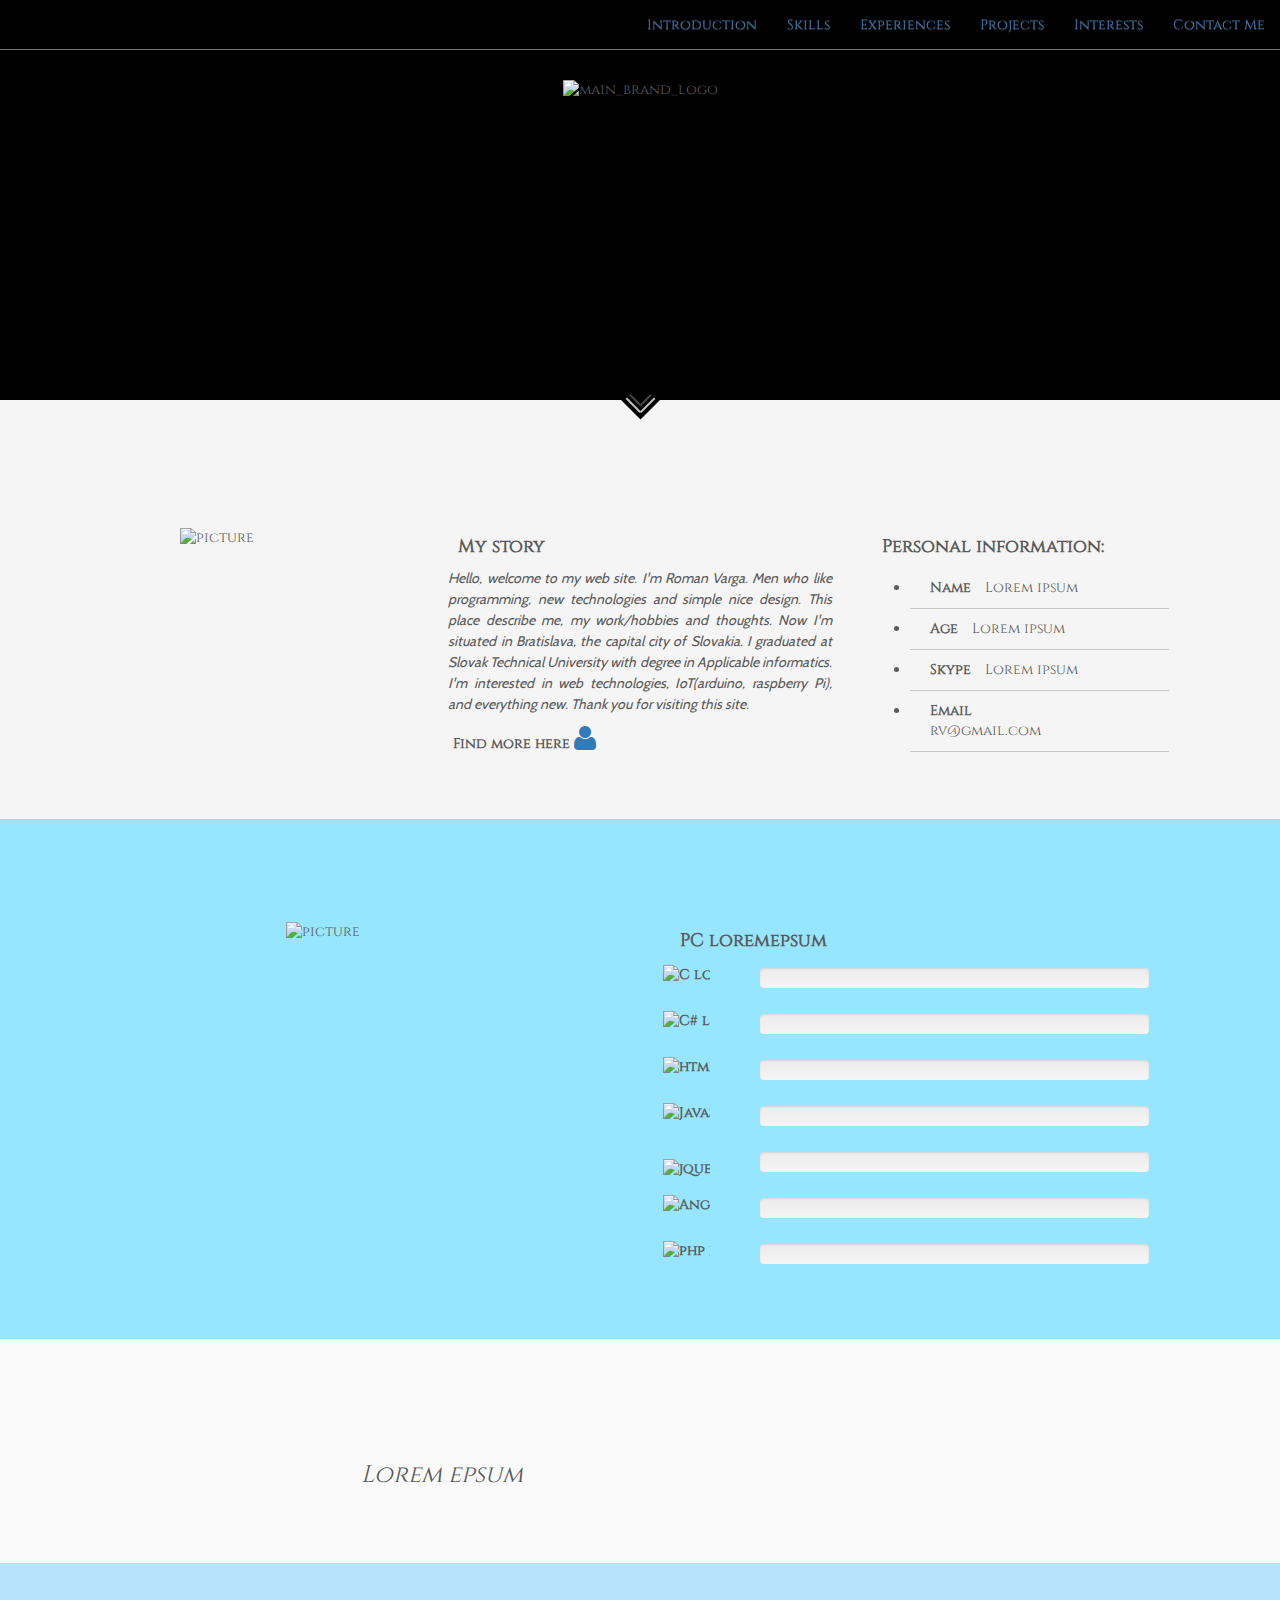
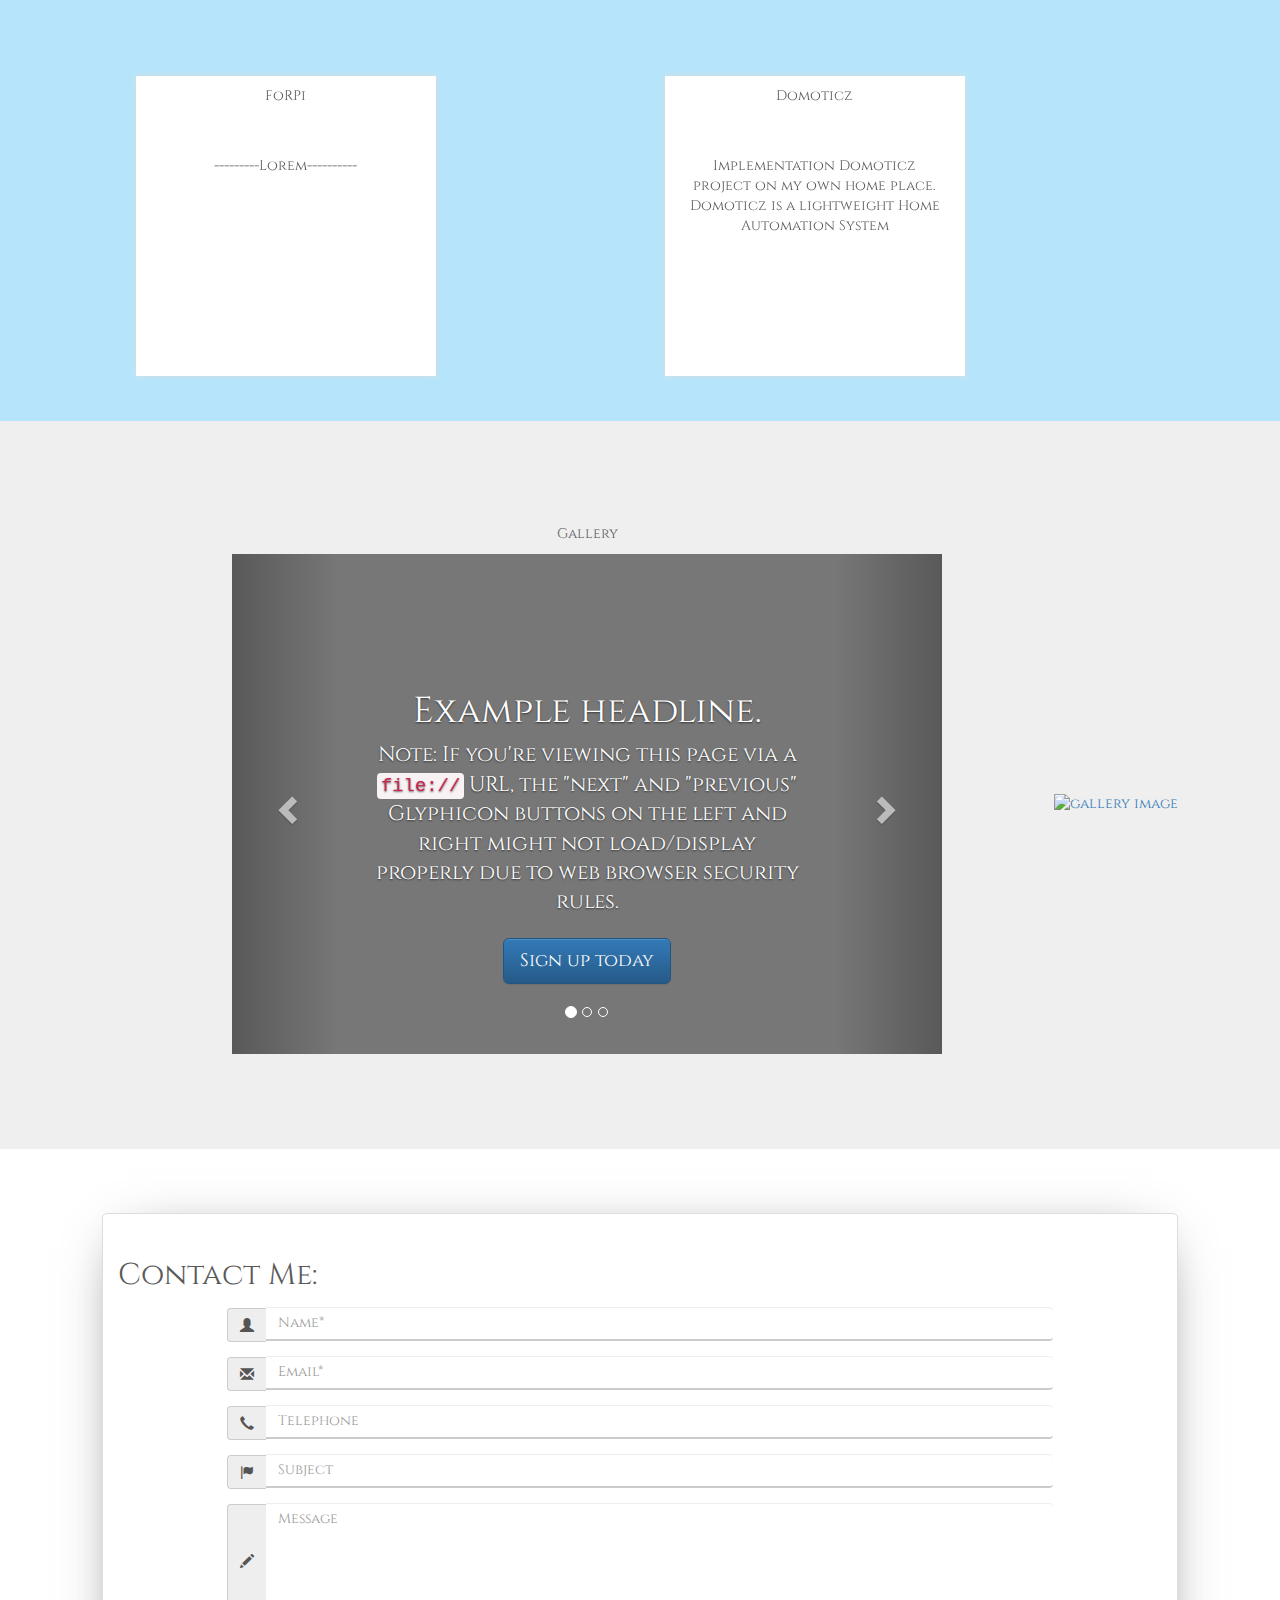
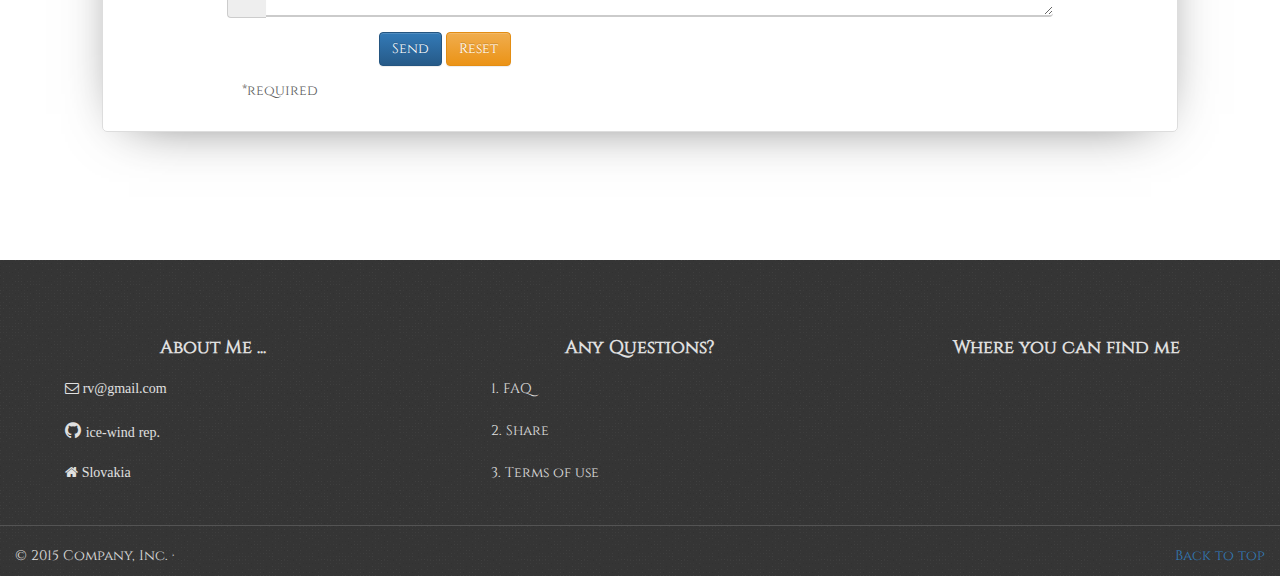
==== _main/index.html @ 88259da8 "modif project tabs" ====
<!DOCTYPE html>
<html lang="en">
  <head>
    <meta charset="utf-8">
    <meta http-equiv="X-UA-Compatible" content="IE=edge">
    <meta name="viewport" content="width=device-width, initial-scale=1">
    <meta name="description" content="Roman Varga personal page">
    <meta name="author" content="Roman Varga">
    <link rel="icon" href="../../favicon.ico">

    <title>Personal site</title>

    <!-- Bootstrap core CSS -->
    <link href="css/bootstrap.min.css" rel="stylesheet">
    <!-- Bootstrap theme -->
    <link href="css/bootstrap-theme.min.css" rel="stylesheet">
    <!-- IE10 viewport hack for Surface/desktop Windows 8 bug -->
    <link href="css/ie10-viewport-bug-workaround.css" rel="stylesheet">
	<!-- font awesome -->
	<link href='css/font-awesome.min.css' rel='stylesheet'>
    <!-- Custom styles for this template -->
    <link href="css/main.css" rel="stylesheet">

    <!-- Just for debugging purposes. Don't actually copy these 2 lines! -->
    <!--[if lt IE 9]><script src="../../assets/js/ie8-responsive-file-warning.js"></script><![endif]-->
    <script src="../../assets/js/ie-emulation-modes-warning.js"></script>
	
    <!-- HTML5 shim and Respond.js for IE8 support of HTML5 elements and media queries -->
    <!--[if lt IE 9]>
      <script src="https://oss.maxcdn.com/html5shiv/3.7.2/html5shiv.min.js"></script>
      <script src="https://oss.maxcdn.com/respond/1.4.2/respond.min.js"></script>
    <![endif]-->
  </head>


 <body data-spy="scroll" data-target=".navbar" >
    <div class="navbar-wrapper ">
		<div class="navbar-container">
		
		
		
		<svg xmlns="http://www.w3.org/2000/svg" style="display: none;">
			<symbol id="arrow" viewBox="0 0 43 43">
			<g transform=" translate(21.5 0)">
			<g transform="rotate(45)" >
				<g id='bg_arrow_icon' >
				 <rect  width="30" height="30"  />
				</g>

				 
				<g stroke='white' stroke-width='2' >
					 <g>
					 <line  x1="5" y1="20" x2="20" y2="20"/>
					 <line  x1="20" y1="5" x2="20" y2="20"/>
					 <animate  attributeName="stroke" values="white; black; white" dur="2s" repeatCount="indefinite"  />
					 </g>
					 <g>
					 <line  x1="5" y1="25" x2="25" y2="25"/>
					 <line  x1="25" y1="5" x2="25" y2="25"/>
					 <animate attributeName="stroke" values="white; black; white" dur="2s" repeatCount="indefinite"  begin="0.5s" />
					 </g>
				</g>
			</g>
			</g>
			</symbol>
		</svg>
		
		<div class='main_brand_logo'>
			<img src='img/RVclear.jpg' alt='main_brand_logo'/>
		</div>
			<svg class="main_arrow_icon"><use xlink:href="#arrow" /></svg>
			
		</div>
    </div>
<!-- ____________________________________________Main menu	____________________________________________	-->
	<div class='container changeColor'>
		<nav class="navbar navbar-fixed-top">
		  <div class="container-fluid">
			<div class="navbar-header">
				<button type="button" class="navbar-toggle" data-toggle="collapse" data-target="#myNavbar">
				  <span class="icon-bar"></span>
				  <span class="icon-bar"></span>
				  <span class="icon-bar"></span>                        
			  </button>
			  <a class="navbar-brand" href="#"><img src='img/RV_white.svg' alt='Brand Logo' /></a>
			</div>
			<div>
			  <div class="collapse navbar-collapse navbar-right" id="myNavbar" >
				<ul class="nav navbar-nav">
				  <li><a  href="#introduction">Introduction</a></li>
				  <li><a  href="#skills">Skills</a></li>
				  <li><a  href="#experiences">Experiences</a></li>
				  <li><a  href="#projects">Projects</a></li>
				  <li><a  href="#interests">Interests</a></li>
				  <li><a  href="#contact">Contact Me</a></li>
				  
				</ul>
			  </div>
			</div>
		  </div>
		</nav>    
	</div>

	<!-- ____________________________________________Introduction____________________________________________ -->
	<div id='introduction' class='container spyScroll introduction '>
		<div class='row '>
			<h2 class='objectFadeIn'>Introduction</h2>
		</div>
		<div class='row'>
			<div class='col-md-4 edges_vertical'>
				<img src='img/personal_pic.jpg' alt='picture'/>
			</div>
			<div class='col-md-4 myStory edges_vertical edges_horizontal text-justify '>
				<h4><strong>My story</strong></h4>
				<em >Hello, welcome to my web site. I'm Roman Varga. Men who like programming, new technologies and simple nice design. This place describe me, my work/hobbies and thoughts. Now I'm situated in Bratislava, the capital city of Slovakia. I graduated at Slovak Technical University with degree in Applicable informatics. I'm interested in web technologies, IoT(arduino, raspberry Pi), and everything new. Thank you for visiting this site.</em>
				<div class='more_about'><strong>Find more here </strong><a href='../_cv/index.html'><i class="fa fa-user fa-2x"></i></a></div>
			</div>
			<div class='col-md-4 edges_vertical edges_horizontal text-left'>
				<h4><strong>Personal information:</strong></h4>
				<ul class="text-justify">
					<li><div class='border_box'><strong>Name</strong> <span>Lorem ipsum</span></div></li>
					<li><div class='border_box'><strong>Age</strong> <span>Lorem ipsum</span></div></li>
					<li><div class='border_box'><strong>Skype</strong> <span>Lorem ipsum</span></div></li>
					<li><div class='border_box'><strong>Email</strong> <span><div class='secret_envelope'>rv</div></span></div></li>
				</ul>
			</div>
		</div>
	</div>

	<!-- ____________________________________________Skills____________________________________________-->
	<div id='skills' class='container spyScroll skills'>
		<div class='row'>
			<h2 class='objectFadeIn'>Skills</h2>
		</div>
		<div class='row'>
			<div class='col-md-6 edges_vertical edges_horizontal text-center'>
				<img src='img/ifograph_cv.png' alt='picture'/>
			</div>
			<div class='col-md-5 edges_vertical edges_horizontal text-left'>
				<h4><strong>PC loremepsum</strong></h4>
				<dl class="dl-horizontal progress_bars">
				  <dt><img src= 'img/C.png' alt='C logo'/></dt>
				  <dd>
					<div class="progress">
					  <div class="progress-bar progress-bar-info progress-bar-language" role="progressbar" aria-valuenow="60" aria-valuemin="0" aria-valuemax="100">
					  </div>
					</div>
				  </dd>
				  <dt><img src= 'img/sharp.png' alt='C# logo'/></dt>
				  <dd>
					<div class="progress">
					  <div class="progress-bar progress-bar-info progress-bar-language" role="progressbar" aria-valuenow="60" aria-valuemin="0" aria-valuemax="100">
					  </div>
					</div>
				  </dd>
				   <dt><img src= 'img/html5-css3.png' alt='html_css logo' style='width:64px' /></dt>
				  <dd>
					<div class="progress">
					  <div class="progress-bar progress-bar-info progress-bar-language" role="progressbar" aria-valuenow="80" aria-valuemin="0" aria-valuemax="100">
					  </div>
					</div>
				  </dd>
				   <dt><img src= 'img/js.png' alt='JavaScript'/></dt>
				  <dd>
					<div class="progress">
					  <div class="progress-bar progress-bar-info progress-bar-language" role="progressbar" aria-valuenow="50" aria-valuemin="0" aria-valuemax="100">
					  </div>
					</div>
				  </dd>
				  <dt><img src= 'img/jquery.png' style="width:48px; padding-top:10px" alt='jquery logo'/></dt>
				  <dd>
					<div class="progress">
					  <div class="progress-bar progress-bar-info progress-bar-language" role="progressbar" aria-valuenow="10" aria-valuemin="0" aria-valuemax="100">
					  </div>
					</div>
				  </dd>
				  <dt><img src= 'img/angularjs.png' alt='AngularJS logo' /></dt>
				  <dd>
					<div class="progress">
					  <div class="progress-bar progress-bar-info progress-bar-language" role="progressbar" aria-valuenow="40" aria-valuemin="0" aria-valuemax="100">
					  </div>
					</div>
				  </dd>
				  <dt><img src= 'img/php.png' alt='php logo'/></dt>
				  <dd>
					<div class="progress">
					  <div class="progress-bar progress-bar-info progress-bar-language" role="progressbar" aria-valuenow="40" aria-valuemin="0" aria-valuemax="100">
					  </div>
					</div>
				  </dd>
				</dl>
			</div>		
			<div class='col-md-offset-1'></div>
		</div>
	</div>
	<!--<div class='skew_border'></div>   -->

	<!-- ____________________________________________Experiences____________________________________________-->
	
	<div id='experiences' class='container spyScroll experiences'>
		<div class='row'>
			<h2 class='objectFadeIn'>Experiences</h2>
		</div>
		<div class='row'>
			<div class='col-md-9 col-md-offset-3 edges_vertical text-center'>
			
				  <div class='row'>
					<div class='col-md-3'>
					  <h3><em>Lorem epsum</em></h3>
					  <h4 class='objectFadeIn'>from - to</h4>
					</div>
					<div class='col-md-3 col-md-offset-3'>
					  <h4 class='objectFadeIn'>----------A&B-----------</h4>
					</div>
				  </div>
				
			</div>
		</div>
	</div>

	<!-- ____________________________________________Projects____________________________________________-->
	<div id='projects' class='container spyScroll projects'>
		<div class='row'>
			<h2 class='objectFadeIn'>Projects</h2>
		</div>
		<div class='row'>
			<div class=' project_container col-md-5 col-md-offset-1 edges_vertical text-center'>
				<div class="box"><div class='titleHoverOff'> <p>FoRPi</p><p>---------Lorem----------</p></div><div class='titleHoverIn'><p><a href=''><img src='img/logo_forpi.svg' alt='FoRPi project'><p>Forecast Raspberry Pi</p></a></p></div></div>
			</div>
			<div class='project_container col-md-5  edges_vertical text-center'>
				<div class="box"><div class='titleHoverOff'><p>Domoticz</p><p>Implementation Domoticz project on my own home place. Domoticz is a lightweight Home Automation System</p></div><div class='titleHoverIn'><p><a href='http://62.197.219.9:8080'><img src='img/domoticz.png' alt='Domoticz project'><p>Domoticz</p></a></p></div></div>
			</div>
			<div class='col-md-offset-1'></div>
		</div>
	</div>

	<!-- ____________________________________________Interests____________________________________________ -->
	<div id='interests' class='container spyScroll interests'>
		<div class='row'>
			<h2 class='objectFadeIn'>Interests</h2>
		</div>
		<div class='row'>
			<div class=' gallery_container col-md-7 col-md-offset-2 edges_vertical text-center'>
				<p>Gallery</p>

					<!-- Carousel-->

					<div id="myCarousel" class="carousel slide" data-ride="carousel">
					  <!-- Indicators -->
					  <ol class="carousel-indicators">
						<li data-target="#myCarousel" data-slide-to="0" class="active"></li>
						<li data-target="#myCarousel" data-slide-to="1"></li>
						<li data-target="#myCarousel" data-slide-to="2"></li>
					  </ol>
					  <div class="carousel-inner" role="listbox">
						<div class="item active">
						  <img class="first-slide" src="[data-uri]" alt="First slide">
						  <div class="container">
							<div class="carousel-caption">
							  <h1>Example headline.</h1>
							  <p>Note: If you're viewing this page via a <code>file://</code> URL, the "next" and "previous" Glyphicon buttons on the left and right might not load/display properly due to web browser security rules.</p>
							  <p><a class="btn btn-lg btn-primary" href="#" role="button">Sign up today</a></p>
							</div>
						  </div>
						</div>
						<div class="item">
						  <img class="second-slide" src="[data-uri]" alt="Second slide">
						  <div class="container">
							<div class="carousel-caption">
							  <h1>Another example headline.</h1>
							  <p>Cras justo odio, dapibus ac facilisis in, egestas eget quam. Donec id elit non mi porta gravida at eget metus. Nullam id dolor id nibh ultricies vehicula ut id elit.</p>
							  <p><a class="btn btn-lg btn-primary" href="#" role="button">Learn more</a></p>
							</div>
						  </div>
						</div>
						<div class="item">
						  <img class="third-slide" src="[data-uri]" alt="Third slide">
						  <div class="container">
							<div class="carousel-caption">
							  <h1>One more for good measure.</h1>
							  <p>Cras justo odio, dapibus ac facilisis in, egestas eget quam. Donec id elit non mi porta gravida at eget metus. Nullam id dolor id nibh ultricies vehicula ut id elit.</p>
							  <p><a class="btn btn-lg btn-primary" href="#" role="button">Browse gallery</a></p>
							</div>
						  </div>
						</div>
					  </div>
					  <a class="left carousel-control" href="#myCarousel" role="button" data-slide="prev">
						<span class="glyphicon glyphicon-chevron-left" aria-hidden="true"></span>
						<span class="sr-only">Previous</span>
					  </a>
					  <a class="right carousel-control" href="#myCarousel" role="button" data-slide="next">
						<span class="glyphicon glyphicon-chevron-right" aria-hidden="true"></span>
						<span class="sr-only">Next</span>
					  </a>
					</div>
					<!-- /.carousel -->
			</div>
			<div class='gallery_link col-md-3  edges_vertical text-center'>
				<div class="gallery_link"><a href='../gallery/index.php'><img src='img/polygonal gallery.png' alt='gallery image' /></a></div>
			</div>
		</div>
	</div>
	
<!-- ____________________________________________CONTACT Form____________________________________________-->
	<div id='contact'></div>
	<div class='contactForm spyScroll'>
		<div class='row'>
			<h2>Contact Me:</h2>
		</div>
		<div class='container myForm '>
			<form class='form-horizontal' id='contactForm' action='php/contactForm.php' method='POST'>
		
				<div class="form-group has-feedback">
				  <label class="control-label sr-only" for="inputGroupSuccess4_name">Input group with success</label>
				  <div class="input-group">
					<span class="input-group-addon glyphicon glyphicon-user"></span>
					<input type="text" name='name' class="form-control imput imputName" id="inputGroupSuccess4_name" aria-describedby="inputGroupSuccess4_name" placeholder="Name*" pattern="[a-zA-Z0-9._-]{2,20}" title='Please use valid format! Just letters 2-20' required>
				  </div>
				  <span class="glyphicon form-control-feedback" ></span>
				  <span  class="nameNote bg-danger sr-only">Name format error</span>
				</div>
				
				<div class="form-group has-feedback">
				  <label class="control-label sr-only" for="inputGroupSuccess4_email">Input group with success</label>
				  <div class="input-group ">
					<span class="input-group-addon glyphicon glyphicon-envelope"></span>
					<input type="email" name='email' class="form-control imput imputEmail" id="inputGroupSuccess4_email" aria-describedby="inputGroupSuccess4_email" placeholder="Email*" pattern="[a-z0-9._%+-]+@[a-z0-9.-]+\.[a-z]{2,3}$" title='Please use valid email format! myEmail@example.com' required>
				  </div>
				  <span class="glyphicon form-control-feedback" aria-hidden="true"></span>
				  <span class=" emailNote bg-danger sr-only">Email format error</span>
				</div>
				
				<div class="form-group has-feedback">
				  <label class="control-label sr-only" for="inputGroupSuccess4_telephone">Input group with success</label>
				  <div class="input-group">
					<span class="input-group-addon glyphicon glyphicon-earphone"></span>
					<input type="text" name='telephone' class="form-control imput imputTelephone" id="inputGroupSuccess4_telephone" aria-describedby="inputGroupSuccess4_telephone" placeholder="Telephone" pattern="[0-9+]{6,15}" title='ex. 00421 123 456'>
				  </div>
				  <span class="glyphicon  form-control-feedback" aria-hidden="true"></span>
				  <span class="telephoneNote bg-danger sr-only">Telephone number format error</span>
				</div>
				
				<div class="form-group has-feedback">
				  <label class="control-label sr-only" for="inputGroupSuccess4_subject">Input group with success</label>
				  <div class="input-group">
					<span class="input-group-addon glyphicon glyphicon-flag"></span>
					<input type="text" name='subject' class="form-control imput imputSubject" id="inputGroupSuccess4_subject" aria-describedby="inputGroupSuccess4_subject" placeholder="Subject" pattern="[^'\x22]+">
				  </div>
				  <span class="glyphicon form-control-feedback" aria-hidden="true"></span>
				  <span  class="subjectNote bg-danger sr-only">Subject format error</span>
				</div>
				<input type="text" name='contactUnlivingUsers' class="unlivingField" placeholder="beMy">
				
				<div class="form-group">
				  <label class="control-label sr-only" for="inputGroupSuccess4_message">Input group with success</label>
				  <div class="input-group">
					<span class="input-group-addon glyphicon glyphicon-pencil"></span>
					<textarea name='textarea' class="form-control imputMessage" rows="5"  id="inputGroupSuccess4_message" placeholder="Message" required></textarea>
				  </div>
				  <span class="glyphicon  form-control-feedback" aria-hidden="true"></span>
				  <span  class="messageNote bg-danger sr-only">Message format error</span>
				  <span  class="generalNote bg-danger sr-only">Specific error</span>
				</div>
				
				<div class="form-group row">
					<div class="col-sm-offset-2 col-sm-4">
					  <button id="btnSendContact" type="submit" class="btn btn-primary"  data-loading-text="Loading...">Send</button>
					  <button type="reset" class="btn btn-warning btnReset">Reset</button>
					</div>
				</div>
				<p>*required</p>
			</form>
		</div>
	 </div>
	  
	<div class='contactSpiner'><i class="fa fa-spinner fa-spin"></i></div>
   <!-- ____________________________________________modal window for display status of email send, normally hide 	-->
	<div id="modalEmailSuccess" class="modal fade">
		<div class="modal-dialog">
			<div class="modal-content">
				<div class="modal-header">
					<h4 class="modal-title">Email status:</h4>
				</div>
				<div class="modal-body">
					<p>Your message was sent successfully!</p>
					<p class="text-warning"><small>Thank you and best regards</small></p>
				</div>
				<div class="modal-footer">
					<button type="button" class="btn btn-default" data-dismiss="modal">Close</button>
				</div>
			</div>
		</div>
	</div>
    
<!-- FOOTER -->
	<footer >
	<div class="container-fluid ">
		<div class="row text-center">
			<svg class="arrow_icon_footer"><use xlink:href="#arrow" /></svg>
		</div>
		<div class="row footerHeader text-center">
		  <div class="col-md-4 col-lg-4 col-xs-4"><h4><strong>About Me ...</strong></h4></div>
		  <div class="col-md-4 col-lg-4 col-xs-4"><h4><strong>Any Questions?</strong></h4></div>
		  <div class="col-md-4 col-lg-4 col-xs-4"><h4><strong>Where you can find me</strong></h4></div>
		</div>
		<div class="row footerCont">
		  <div class="col-md-4 col-lg-4 col-xs-4"><ul><li><div class="icons"><i class="fa fa-envelope-o"> <span class='secret_envelope'>rv</span></i></div ></li><li><div class="icons"><i class="fa fa-github fa-lg"> <span>ice-wind rep.</span></i></div></li><li><div class="icons"><i class="fa fa-home"> Slovakia</i></div></li></ul></div>
		  <div class="col-md-4 col-lg-4 col-xs-4"><ul><li class='FAQ' data-toggle="modal" data-target="#FAQ">1. FAQ </li><li class='share' data-toggle="modal" data-target="#share">2. Share </li><li class='licence' data-toggle="modal" data-target="#licence">3. Terms of use </li></ul></div>
		  <div class="col-md-4 col-lg-4 col-xs-4"><div id="map"></div></div>
		</div>
		<div class="row">
			<div class="col-md-12">
				<p class="pull-right"><a href="#">Back to top</a></p>
				<p>&copy; 2015 Company, Inc. &middot;</p>
			</div>
		</div>
	</div>
	</footer>

	<!-- ____________________________________________Section for footer blocks____________________________________________-->
	
	
	<div id='FAQ'  class="modal fade " tabindex="-1" role="dialog" aria-labelledby="FAQ">
		<div class="modal-dialog modal-lg">
			<div class="modal-content">
			
				<div class="modal-header">
					<button type="button" class="close" data-dismiss="modal" aria-label="Close"><span aria-hidden="true">&times;</span></button>
					<h4 class="modal-title" id="myModalLabel_faq">Share</h4>
				</div>
				<div class="modal-body">
					<p>I'm still working on it ...</p>
					<p>Compatible browsers: </p>
				</div>
			</div>
		</div>
	</div>
	<div id='share'  class="modal fade " tabindex="-1" role="dialog" aria-labelledby="share">
		<div class="modal-dialog modal-lg">
			<div class="modal-content">
			
				<div class="modal-header">
					<button type="button" class="close" data-dismiss="modal" aria-label="Close"><span aria-hidden="true">&times;</span></button>
					<h4 class="modal-title" id="myModalLabel_share">Share</h4>
				</div>
				<div class="modal-body">
					<p>Press CTRL + D to bookmark this page.</p>
				</div>
			</div>
		</div>
	</div>
	<div id='licence'  class="modal fade " tabindex="1" role="dialog" aria-labelledby="licence">
		<div class="modal-dialog modal-lg">
			<div class="modal-content">
			
				<div class="modal-header">
					<button type="button" class="close" data-dismiss="modal" aria-label="Close"><span aria-hidden="true">&times;</span></button>
					<h4 class="modal-title" id="myModalLabel_licence">License</h4>
				</div>
				<div class="modal-body">
					<a rel="license" href="http://creativecommons.org/licenses/by/3.0/"><img alt="Creative Commons License" style="border-width:0" src="https://i.creativecommons.org/l/by/3.0/88x31.png" /></a><br />This work is licensed under a <a rel="license" href="http://creativecommons.org/licenses/by/3.0/">Creative Commons Attribution 3.0 Unported License</a>.
				</div>
			</div>
		</div>
	</div>

    <!-- ____________________________________________Bootstrap core JavaScript____________________________________________ -->
    <!-- Placed at the end of the document so the pages load faster -->
    <script src="js/jquery.min.js"></script>
    <script>window.jQuery || document.write('<script src="js/jquery.min.js"><\/script>')</script>
    <script src="js/bootstrap.min.js"></script>
    <script src="js/docs.min.js"></script>
	<script src="js/controller.js"></script>
    <!-- IE10 viewport hack for Surface/desktop Windows 8 bug -->
    <script src="js/ie10-viewport-bug-workaround.js"></script>
	<script  src="https://maps.googleapis.com/maps/api/js?key=AIzaSyCSH1lUlN_vk6dSglskv12okRVr5J8XyDA&callback=initMap" async defer></script>
  </body>
</html>
---- _main/css/main.css ----
/*----------------FONTS---------------------------*/
@font-face {
    font-family: Cinzel;
    src: url('../fonts/Cinzel/Cinzel-Regular.ttf') format('truetype');
}
@font-face {
    font-family: Cabin;
    src: url('../fonts/Cabin/Cabin-Regular.ttf') format('truetype');
}
/* GLOBAL STYLES
-------------------------------------------------- */
/* Padding below the footer and lighter body text */

body {
	color: #5a5a5a;
  	font-family:Cinzel;
}

/* CUSTOMIZE THE NAVBAR
-------------------------------------------------- */

/* Special class on .container surrounding .navbar, used for positioning it into place. */
.navbar-wrapper {
	position: absolute;
	top: 0;
	right: 0;
	left: 0;
	z-index: 2;
}
.navbar-container{
	background-color:black;
	height:380px;
	width:100%;
	top:0px;
	position:relative;
	z-index:5;
	text-align:center;
	
	-webkit-transition: all 0.7s ease;
    transition: all 0.7s ease;
}
.icon-bar{
	position:relative;
	background-color:antiquewhite;
	
	-webkit-transition: all 0.7s ease;
	-moz-box-shadow:all 0.7s ease;
    transition: all 0.7s ease;
}
.icon-bar:first-child:hover{
	background-color:red;
}
#myNavbar{
}
/*
.navbar-container:before{
	position: absolute;
	content: "";
	box-shadow: 0 15px 10px rgba(0, 0, 0, 0.7);
	height: 5px;
	width: 50%;
	bottom: 10px;
	transform: rotate(-3deg);
	z-index: -2;
}
.navbar-container:after{
	position: absolute;
	content: "";
	box-shadow: 0 15px 10px rgba(0, 0, 0, 0.7);
	height: 5px;
	width: 50%;
	bottom: 10px;
	transform: rotate(3deg);
	z-index: -2;
	right:0px;
}
*/
.drop-shadows:before,
.drop-shadows:after{
	position:absolute;
	content:"";
	width:50%;
	height:10px;
	left:0px;
	top:160px;
	z-index:-2;
	
	-webkit-transition: all 0.7s ease;
	-moz-box-shadow:all 0.7s ease;
    transition: all 0.7s ease;
	
	-webkit-box-shadow:0 15px 10px rgba(0, 0, 0, 0.7);   
       -moz-box-shadow:0 15px 10px rgba(0, 0, 0, 0.7);
            box-shadow:0 15px 10px rgba(0, 0, 0, 0.7);
    -webkit-transform:rotate(-4deg);    
       -moz-transform:rotate(-4deg);   
        -ms-transform:rotate(-4deg);   
         -o-transform:rotate(-4deg);
            transform:rotate(-4deg);
}
.drop-shadows:after{
	left:50%;
	
	-webkit-transform:rotate(4deg);    
       -moz-transform:rotate(4deg);   
        -ms-transform:rotate(4deg);   
         -o-transform:rotate(4deg);
            transform:rotate(4deg);
			
}

/**---------------------SVG-------------------**/

.main_arrow_icon {
	fill:black;
	-o-fill:black;
	
}
.arrow_icon_footer {
	
	fill:#363636;
	-o-fill:#363636;
}
.main_brand_logo{
	position: absolute;
	text-align: center;
	top: 60px;
	width:100%;
}
.main_brand_logo img{
	width: 330px;
	height: auto;
}
.main_arrow_icon {
	position:relative;
	width: 43px;
	height: 43px;
	top: 94%;
}
.arrow_icon_footer{
	position:relative;
	width: 43px;
	height: 43px;
	left:-43px;
	opacity:0;
	cursor:pointer;
	
	-webkit-box-shadow: 0px 0px 89px -24px rgba(38,38,38,1);
	-moz-box-shadow: 0px 0px 89px -24px rgba(38,38,38,1);
	box-shadow: 0px 0px 89px -24px rgba(38,38,38,1);
	
	-ms-transform: rotate(180deg);
	-webkit-transform: rotate(180deg);
	transform: rotate(180deg);
	transform-origin: right top;
	
	-webkit-transition: opacity 2s ease;
	-moz-box-shadow:opacity 2s ease;
    transition: opacity 2s ease;
}
#svgelem{
	position: relative;
	width:30px;
	height:30px;
	left: 50%;
	top: 87%;
	
	-ms-transform: rotate(45deg);
	-webkit-transform: rotate(45deg);
	transform: rotate(45deg);
	transform-origin: left top;
}
#redrect{
	position:relative;
	fill:#000000;
	top:30px;
	left:50%;
}
#header_rectangle{
	position:relative;
	fill:#000000;
}
/*   line animation   */

#left_line1,#right_line1,#left_line2,#right_line2{
	stroke:#ffffff;
	stroke-width:2;
	
	-webkit-animation: myfirst 2s cubic-bezier(.49,.05,.32,1.04) infinite alternate;
	animation: myfirst 2s cubic-bezier(.49,.05,.32,1.04) infinite alternate;
 
}
#left_line2,#right_line2{
	animation-delay: .5s;
}
/* Standard syntax */
@keyframes myfirst {
	0% {stroke:#000000;}
    100%   {stroke:#ffffff;}  
}

/*Shrink effect*/
.shrink{
	height:60px;
}
/*	-------Menu-----------------------------------*/
.changeColor{
	width:100%;
	height:50px;
	position:fixed;
	background-color:#000000;
	z-index:10;
	border-bottom:solid 1px #777;
	
	-webkit-transition: all 0.7s ease;
	-moz-box-shadow:all 0.7s ease;
    transition: all 0.7s ease;
}
.menuwhite{
	background-color:#ffffff;
	border-bottom:solid 1px #bababa;
}
.scrollclass{
	padding-top:40px;
}
.navbar-brand{
	padding:10px 15px;
}
.navbar-brand img{
	position:relative;
	height:30px;
	width:auto;
	opacity:0;
	
	-webkit-transition: all 0.7s ease;
	-moz-box-shadow:all 0.7s ease;
    transition: all 0.7s ease;
	-webkit-transition-delay: 1s;
	-moz-transition-delay: 1s;
    transition-delay: 1s;
}
/*---------------------General------------------------*/
.row h2{
	text-align:left;
	padding:5px 10px;
}

/*=================================================*/
/*	Introduction-----------------------------------*/
.introduction{
	width:100%;
	height:auto;
	position:relative;
	background-color:#f5f5f5;
	padding: 410px 20px;
	padding-bottom:50px;
	text-align:center;
}
.introduction img{
	width:300px;
	height:auto;
	position:relative;
}
.introduction h2{
	text-align:left;
	padding:5px 10px;
	margin-bottom:50px;
}
.introduction h4{
	padding-left:10px;
}
.border_box{
	width:75%;
	padding:10px 20px;
	border-bottom:1px solid #c6c6c6;
}
.myStory em{
	font-family:Cabin;
}
.introduction li strong{
	padding-right:10px;
}
.more_about{
	padding:10px 5px;
}
.more_about i{
	cursor:pointer;
}
/*=================================================*/

/*=================================================*/
/*	Skills-----------------------------------------*/
.skills{
	width:100%;
	height:auto;
	position:relative;
	background-color:#95E6FE;
	padding: 25px 20px;
	padding-bottom:30px;
	text-align:center;
}
.skills img{
	width:500px;
	height:auto;
	position:relative;
}
.skills dt img{
	width:32px;
	height:auto;
	position:relative;
	margin:3px;
}
.skills h4{
	padding-left:20px;
}
.progress_bars dd{
	margin-left:100px;
	padding-top:6px;
}
.progress_bars dt{
	width:50px;
}

.skew_border{
	position: relative;     
    width: 0px;
	height: 0px;
    overflow: hidden;
	border-bottom: 20px solid transparent;
	border-left: 100vw solid rgb(149, 230, 254);
    
    
}
/*=================================================*/

/*================================================+++++=*/
/*	experiences-----------------------------------------*/
.experiences{
	width:100%;
	height:auto;
	position:relative;
	background-color:#fafafa;
	padding: 25px 20px;
	padding-bottom:30px;
	text-align:center;
}
/*=================================================*/

/*================================================+++++=*/
/*	projects-----------------------------------------*/
.projects{
	width:100%;
	height:auto;
	position:relative;
	background-color:#b6e5fb;
	padding: 25px 20px;
	padding-bottom:30px;
	text-align:center;
}
.projects .project_container{

	text-align:-moz-center;
}
/*------------BOX section--------*/
.box{
	position:relative;
	width:300px;
	height:300px;
	
	-webkit-box-sizing: border-box;
	-moz-box-sizing: border-box;
	box-sizing: border-box; 

	background-color:#fff;
	box-shadow: 0 0 5px #ddd;
	margin:10px;
	text-align:center;
	
	-webkit-transition: 0.4s ease;
	-moz-transition: 0.4s ease;
	-ms-transition: 0.4s ease;
	-o-transition: 0.4s ease;
	transition: 0.4s ease; 
}
.box > p{
	-webkit-transition: 0.3s ease;
	-moz-transition: 0.3s ease;
	-ms-transition: 0.3s ease;
	-o-transition: 0.3s ease;
	transition: 0.3s ease; 
}

.box:hover{
	background-color:#87c9ed;
}
.titleHoverOff{
	width:100%;
	height:100%;
	position:absolute;
	top:0px;
	opacity:1;
	padding-top:10px;
	z-index:5;
	
	-webkit-transition: all .4s ease;
	-moz-transition: all .4s ease;
	transition: all .4s ease;
}
.titleHoverOff:hover{
	top:-30px;
	opacity:0;
}
.titleHoverIn img{
	width:65%;
	height:60%;
}
.titleHoverOff p:nth-child(2){
	padding: 40px 25px;
}
.titleHoverIn{
	width:100%;
	height:100%;
	opacity:0;
	background-color:white;
	vertical-align:bottom;
	bottom:5px;
	
	-webkit-transform: scale3d(0.1, 0.1, 1);
	transform: scale3d(0.1, 0.1, 1);
	-webkit-transition: all .4s cubic-bezier(.68,-0.55,.27,1.55);
	-moz-transition: all .4s cubic-bezier(.68,-0.55,.27,1.55);
	transition: all .4s cubic-bezier(.68,-0.55,.27,1.55);
}
.titleHoverIn span{
	position:relative;
	top:50%;
}
.titleScale{
	-webkit-transform: scale3d(1, 1, 1);
	transform: scale3d(1, 1, 1);
	
	opacity:1;
	background-color:white;
}
.titleHoverIn:after{
	position:absolute;
	content:"";
	left:0px;right:0px;
	bottom:20%;
	height:1px;
	width:50%;
	margin: auto;
	border-bottom:1px solid black;

}
/*================================================+++++=*/
/*	interests-----------------------------------------*/
.interests{
	width:100%;
	height:auto;
	position:relative;
	background-color:#efefef;
	padding: 25px 20px;
	padding-bottom:30px;
	text-align:center;
}
.gallery_container{
	text-align:-moz-center;
}
.gallery_link img{
	position:relative;
	width:auto;
	height:200px;
}
.gallery_link{
	height: 570px;
	display: flex;
	justify-content: center;
	align-items: center;
}
/*=================================================*/

/*=================================================*/
/* CUSTOMIZE THE CAROUSEL
-------------------------------------------------- */

/* Carousel base class */
.carousel {
  height: 500px;
  margin-bottom: 60px;
}
/* Since positioning the image, we need to help out the caption */
.carousel-caption {
  z-index: 10;
}

/* Declare heights because of positioning of img element */
.carousel .item {
  height: 500px;
  background-color: #777;
}
.carousel-inner > .item > img {
  position: absolute;
  top: 0;
  left: 0;
  min-width: 100%;
  height: 500px;
}


/* MARKETING CONTENT
-------------------------------------------------- */

/* Center align the text within the three columns below the carousel */
.marketing{
	margin-top:100px;
}
.marketing .col-lg-4 {
  margin-bottom: 20px;
  text-align: center;
}
.marketing h2 {
  font-weight: normal;
}
.marketing .col-lg-4 p {
  margin-right: 10px;
  margin-left: 10px;
}


/* Featurettes
------------------------- */

.featurette-divider {
  margin: 80px 0; /* Space out the Bootstrap <hr> more */
}

/* Thin out the marketing headings */
.featurette-heading {
  font-weight: 300;
  line-height: 1;
  letter-spacing: -1px;
}

/*-------contact form------------------------------*/
.contactSpiner{
	position: fixed;
	font-size: 300%;
	color: #71cee7;
	text-align: center;
	top: 50%;
	left: 50%;
	z-index: 10;
	display:none;
}
.contactForm{
	padding:20px;
	margin:5% 8% 10% 8%;
	border: 1px solid #ddd;
	border-radius: 5px;
	
	-webkit-box-shadow: 0px 9px 56px -27px rgba(0,0,0,0.75);
	-moz-box-shadow: 0px 9px 56px -27px rgba(0,0,0,0.75);
	box-shadow: 0px 9px 56px -27px rgba(0,0,0,0.75);
}
.contactForm input{
	border:none;
	border-bottom:2px solid #cbcbcb;
}
.contactForm textarea{
	border:none;
	border-bottom:2px solid #cbcbcb;
}
.myForm{
	width:80%;
}
.unlivingField{
	position:absolute;
	z-index:0;
}
.input-group .form-control{
	z-index:1;
}
/*------------------                            FOOTER                                      ------------------------------*/
footer{
	margin-top: 20px;
	padding-top: 20px;
	background-image: url('../img/noisy-texture.png');/*#353535*/
	background-repeat: repeat;
	color:#e0e0e0;
	min-height: 150px;	
}
.footerCont{
	margin-bottom:20px;
	padding-bottom:20px;
	border-bottom:1px solid #545454;
	text-align:center;
}
.footerCont h4 > strong{
	border-bottom:1px solid gray; 
}
.footerCont li,i{
	list-style-type:none;
	text-align:left;
	
	-webkit-transition: all 0.4s ease;
    transition: all 0.4s ease;
}
.footerCont ol,ul{
	padding-left:10%;
}
.footerCont li{
	padding:10px;
	height:42px;
}
.footerCont li:hover{
	color:#0cafd2;
	cursor:pointer;
}
.footerCont i:hover{
	color:#0cafd2;
}
.footerCont .fa-envelope-o{
	width:120px;
}
.footerCont .fa-github span{
	font-size:14px;
}
#map{
	width:auto;
	height:100px;
}
.secret_envelope:after{
	content:'@gmail.com';
}
/*-------------------Extra footer blocks---------------*/
.licence{
	cursor:pointer;
}
#licence{
	position:fixed;
}

/*---------------------------------------------------- */
/* -------------------RESPONSIVE CSS-------------------*/
/*---------------------------------------------------- */

@media (min-width: 768px) {
  /* Navbar positioning foo */
  .navbar-wrapper {
    margin-top: 20px;
  }
  .navbar-wrapper .container {
    padding-right: 15px;
    padding-left: 15px;
  }
  .navbar-wrapper .navbar {
    padding-right: 0;
    padding-left: 0;
  }

  /* The navbar becomes detached from the top, so we round the corners */
  .navbar-wrapper .navbar {
    border-radius: 4px;
  }

  /* Bump up size of carousel content */
  .carousel-caption p {
    margin-bottom: 20px;
    font-size: 21px;
    line-height: 1.4;
  }

  .featurette-heading {
    font-size: 50px;
  }
  
  
}
@media (max-width: 768px) {

/*------skills-------------------*/
	.progress_bars dd{
	margin-left:0px;
	}
	.progress_bars dt{
	width:100%;
	text-align:center;
	}
	#myNavbar{
	background-color:white;
	}
}

@media (min-width: 992px) {
  .featurette-heading {
    margin-top: 120px;
  }
}
/*---------------------------@MEDIA END--------------------------------------*/
/*---------------------------------------------------------------------------*/
/*------------GENERAL------------------*/
.show{
	position:relative;
	visibility:visible;
	opacity:1;
}
.edges_vertical{
	padding-top:5px;
	padding-bottom:5px;
}
.edges_horizontal{
	padding-left:20px;
	padding-right:20px;
}
.progress-bar{
	-webkit-transition: all 0.7s ease;
	-moz-box-shadow:all 0.7s ease;
    transition: all 0.7s ease;
	-webkit-transition-delay: 1.2s;
	-moz-transition-delay: 1.2s;
    transition-delay: 1.2s;
}

/*------------Fade IN------------------*/
.objectFadeIn{
	position:relative;
	opacity:0;
	left:-20px;
}
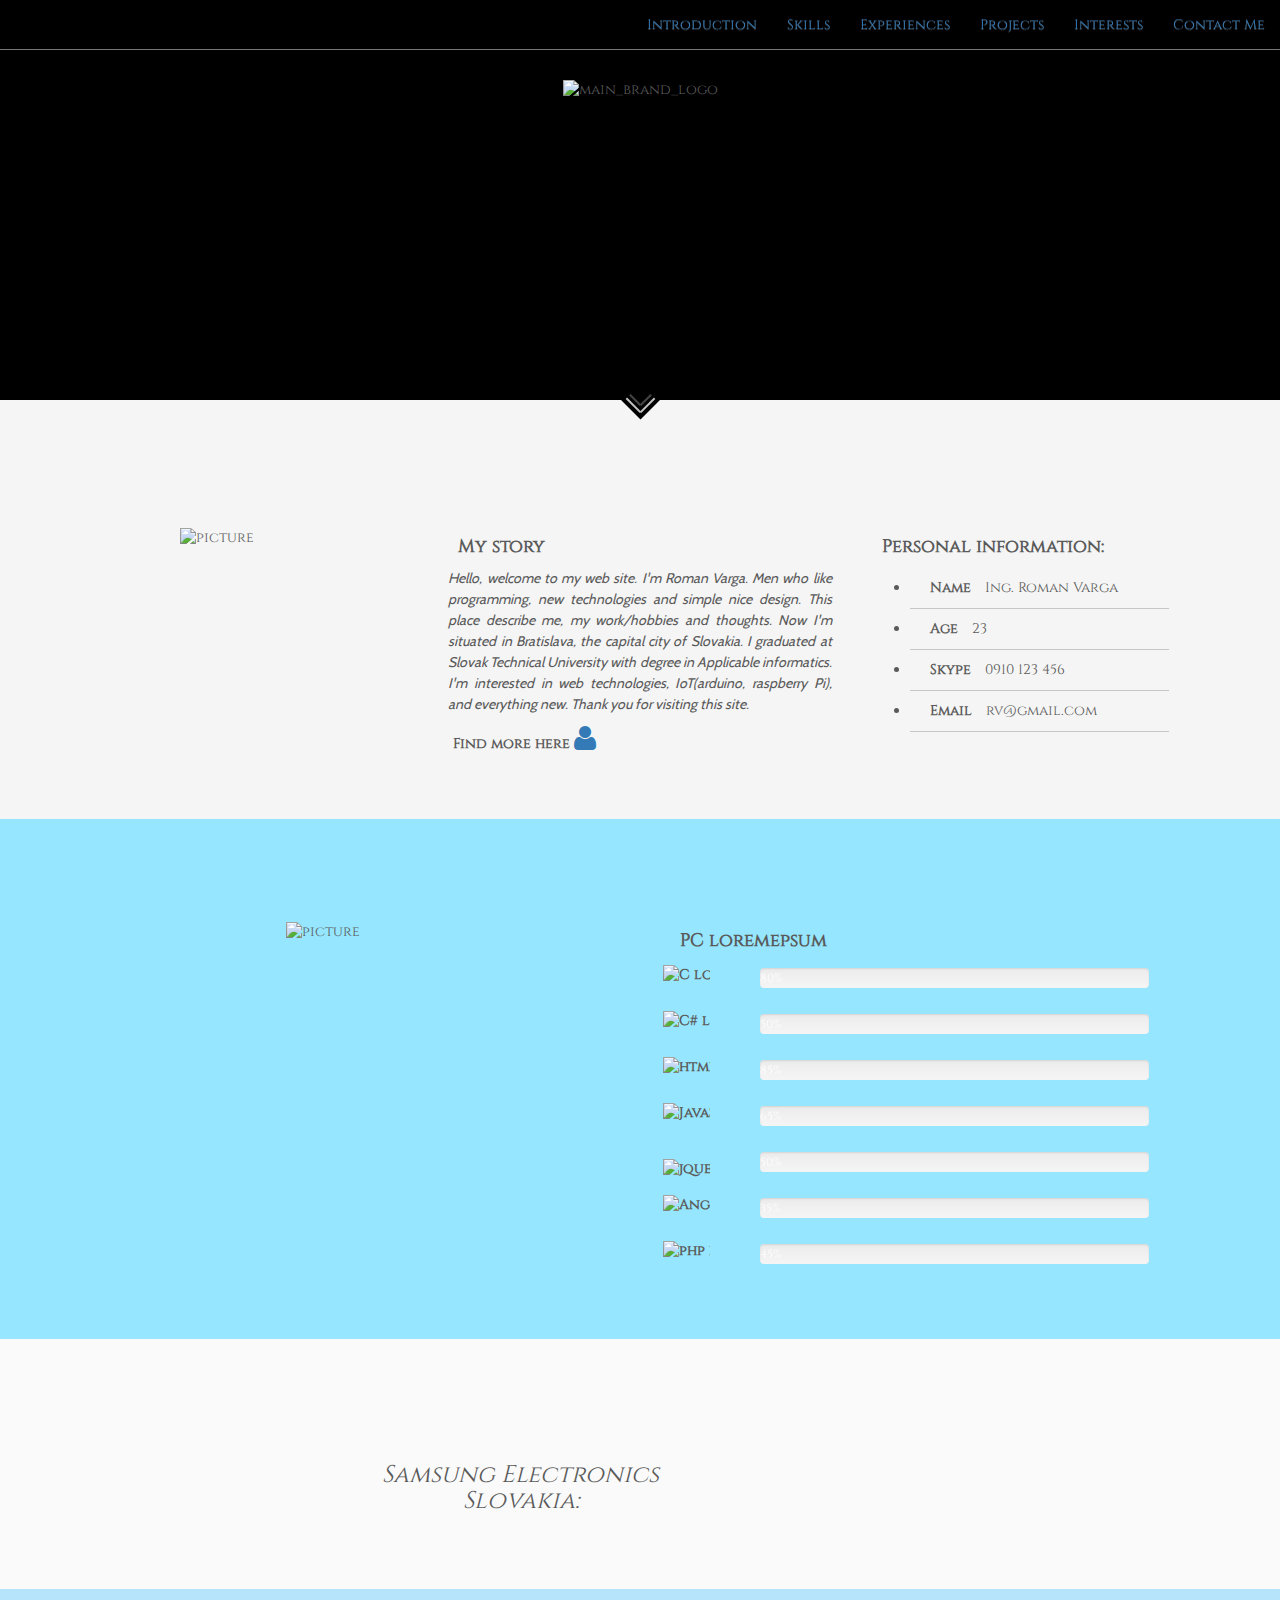
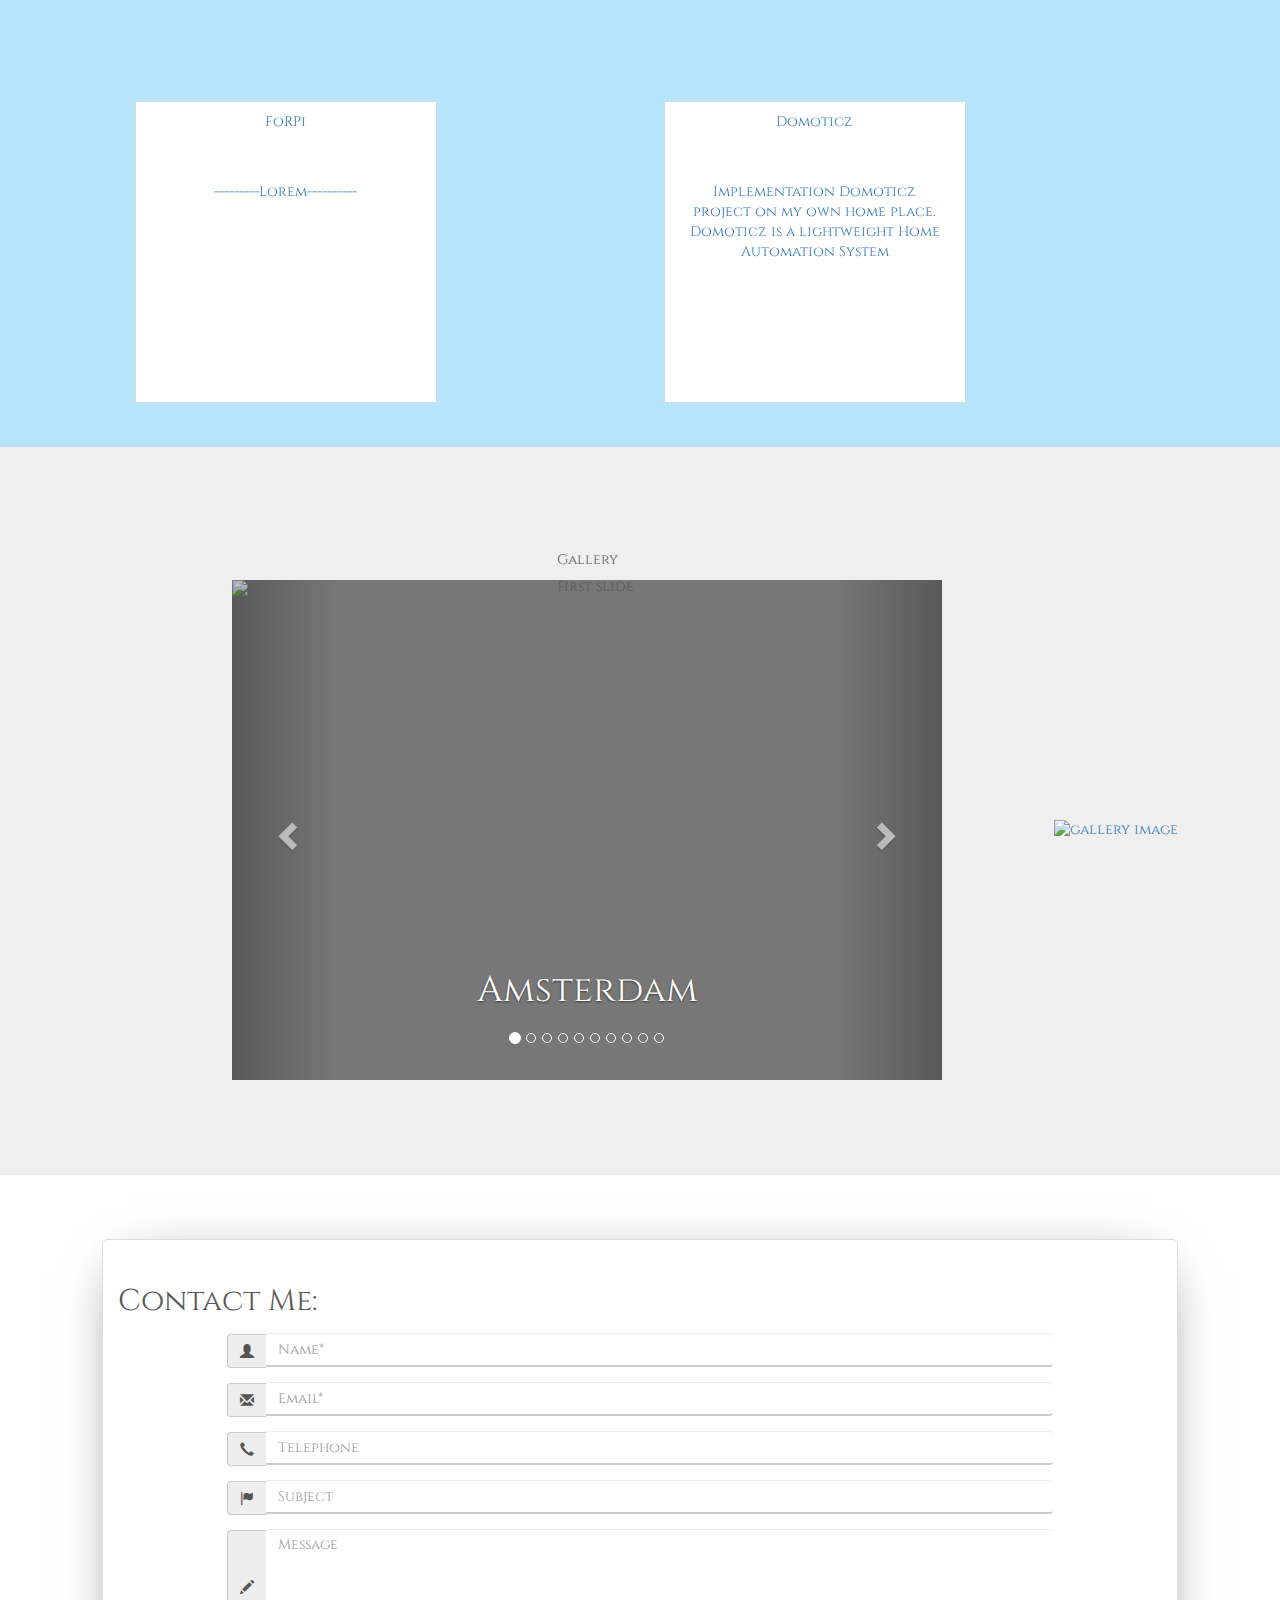
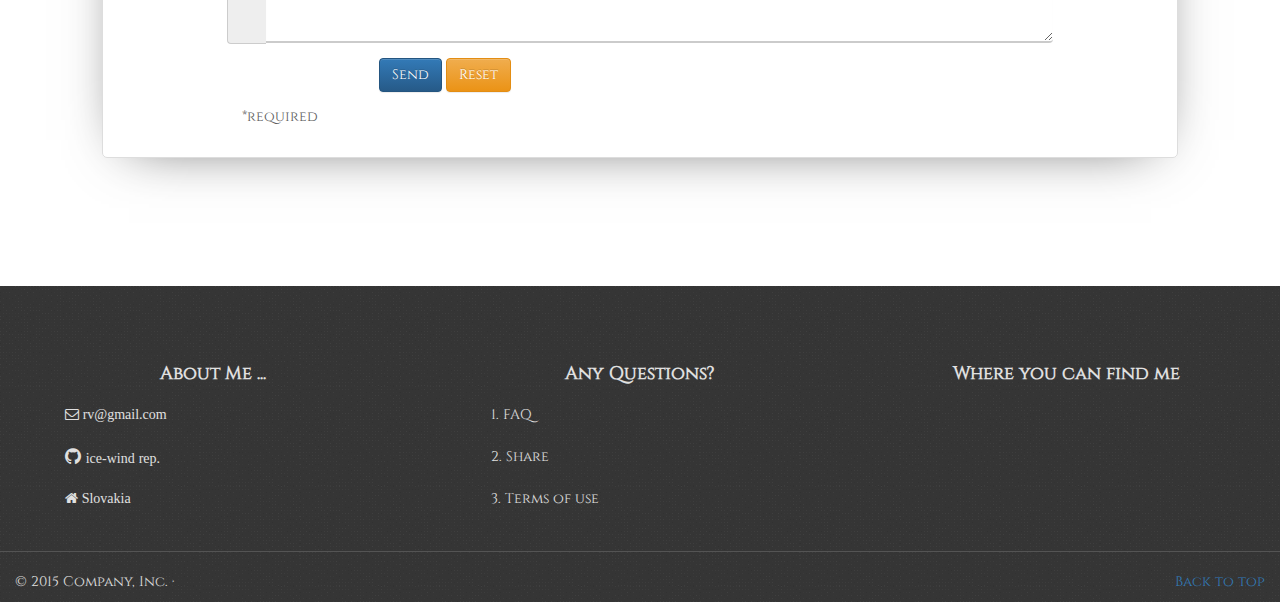
==== commit 0e81ffb2: "finish cv , change img in gallery, finish main/not complete" ====
--- a/_main/index.html
+++ b/_main/index.html
@@ -118,9 +118,9 @@
 			<div class='col-md-4 edges_vertical edges_horizontal text-left'>
 				<h4><strong>Personal information:</strong></h4>
 				<ul class="text-justify">
-					<li><div class='border_box'><strong>Name</strong> <span>Lorem ipsum</span></div></li>
-					<li><div class='border_box'><strong>Age</strong> <span>Lorem ipsum</span></div></li>
-					<li><div class='border_box'><strong>Skype</strong> <span>Lorem ipsum</span></div></li>
+					<li><div class='border_box'><strong>Name</strong> <span>Ing. Roman Varga</span></div></li>
+					<li><div class='border_box'><strong>Age</strong> <span>23</span></div></li>
+					<li><div class='border_box'><strong>Skype</strong> <span>0910 123 456</span></div></li>
 					<li><div class='border_box'><strong>Email</strong> <span><div class='secret_envelope'>rv</div></span></div></li>
 				</ul>
 			</div>
@@ -142,49 +142,56 @@
 				  <dt><img src= 'img/C.png' alt='C logo'/></dt>
 				  <dd>
 					<div class="progress">
-					  <div class="progress-bar progress-bar-info progress-bar-language" role="progressbar" aria-valuenow="60" aria-valuemin="0" aria-valuemax="100">
+					  <div id="progress-bar-language_C" class="progress-bar progress-bar-info progress-bar-language_C" data-progress="80%" role="progressbar" aria-valuenow="60" aria-valuemin="0" aria-valuemax="100">
+					  80%
 					  </div>
 					</div>
 				  </dd>
 				  <dt><img src= 'img/sharp.png' alt='C# logo'/></dt>
 				  <dd>
 					<div class="progress">
-					  <div class="progress-bar progress-bar-info progress-bar-language" role="progressbar" aria-valuenow="60" aria-valuemin="0" aria-valuemax="100">
+					  <div id="progress-bar-language_Csharp" class="progress-bar progress-bar-info progress-bar-language_Csharp" data-progress="50%" role="progressbar" aria-valuenow="60" aria-valuemin="0" aria-valuemax="100">
+					  50%
 					  </div>
 					</div>
 				  </dd>
 				   <dt><img src= 'img/html5-css3.png' alt='html_css logo' style='width:64px' /></dt>
 				  <dd>
 					<div class="progress">
-					  <div class="progress-bar progress-bar-info progress-bar-language" role="progressbar" aria-valuenow="80" aria-valuemin="0" aria-valuemax="100">
+					  <div id="progress-bar-language_HTML" class="progress-bar progress-bar-info progress-bar-language_HTML" data-progress="85%" role="progressbar" aria-valuenow="80" aria-valuemin="0" aria-valuemax="100">
+					  85%
 					  </div>
 					</div>
 				  </dd>
 				   <dt><img src= 'img/js.png' alt='JavaScript'/></dt>
 				  <dd>
 					<div class="progress">
-					  <div class="progress-bar progress-bar-info progress-bar-language" role="progressbar" aria-valuenow="50" aria-valuemin="0" aria-valuemax="100">
+					  <div id="progress-bar-language_JS" class="progress-bar progress-bar-info progress-bar-language_JS" data-progress="65%" role="progressbar" aria-valuenow="50" aria-valuemin="0" aria-valuemax="100">
+					  65%
 					  </div>
 					</div>
 				  </dd>
 				  <dt><img src= 'img/jquery.png' style="width:48px; padding-top:10px" alt='jquery logo'/></dt>
 				  <dd>
 					<div class="progress">
-					  <div class="progress-bar progress-bar-info progress-bar-language" role="progressbar" aria-valuenow="10" aria-valuemin="0" aria-valuemax="100">
+					  <div id="progress-bar-language_JQUERY" class="progress-bar progress-bar-info progress-bar-language_JQUERY" data-progress="50%" role="progressbar" aria-valuenow="10" aria-valuemin="0" aria-valuemax="100">
+					  50%
 					  </div>
 					</div>
 				  </dd>
 				  <dt><img src= 'img/angularjs.png' alt='AngularJS logo' /></dt>
 				  <dd>
 					<div class="progress">
-					  <div class="progress-bar progress-bar-info progress-bar-language" role="progressbar" aria-valuenow="40" aria-valuemin="0" aria-valuemax="100">
+					  <div id="progress-bar-language_ANGULAR" class="progress-bar progress-bar-info progress-bar-language_ANGULAR" data-progress="35%" role="progressbar" aria-valuenow="40" aria-valuemin="0" aria-valuemax="100">
+					  35%
 					  </div>
 					</div>
 				  </dd>
 				  <dt><img src= 'img/php.png' alt='php logo'/></dt>
 				  <dd>
 					<div class="progress">
-					  <div class="progress-bar progress-bar-info progress-bar-language" role="progressbar" aria-valuenow="40" aria-valuemin="0" aria-valuemax="100">
+					  <div id="progress-bar-language_PHP" class="progress-bar progress-bar-info progress-bar-language_PHP" data-progress="45%" role="progressbar" aria-valuenow="40" aria-valuemin="0" aria-valuemax="100">
+					  45%
 					  </div>
 					</div>
 				  </dd>
@@ -205,12 +212,12 @@
 			<div class='col-md-9 col-md-offset-3 edges_vertical text-center'>
 			
 				  <div class='row'>
-					<div class='col-md-3'>
-					  <h3><em>Lorem epsum</em></h3>
-					  <h4 class='objectFadeIn'>from - to</h4>
-					</div>
-					<div class='col-md-3 col-md-offset-3'>
-					  <h4 class='objectFadeIn'>----------A&B-----------</h4>
+					<div class='col-md-5'>
+					  <h3><em>Samsung Electronics Slovakia:</em></h3>
+					  <h4 class='objectFadeIn'>1.9.2012 - now</h4>
+					</div>
+					<div class='col-md-3 col-md-offset-1'>
+					  <h4 class='objectFadeIn role'>Engineer</h4>
 					</div>
 				  </div>
 				
@@ -225,10 +232,10 @@
 		</div>
 		<div class='row'>
 			<div class=' project_container col-md-5 col-md-offset-1 edges_vertical text-center'>
-				<div class="box"><div class='titleHoverOff'> <p>FoRPi</p><p>---------Lorem----------</p></div><div class='titleHoverIn'><p><a href=''><img src='img/logo_forpi.svg' alt='FoRPi project'><p>Forecast Raspberry Pi</p></a></p></div></div>
+				<div class="box"><div class='titleHoverOff'><a href=''><p>FoRPi</p><p>---------Lorem----------</p></a></div><div class='titleHoverIn'><p><img src='img/logo_forpi.svg' alt='FoRPi project'><p>Forecast Raspberry Pi</p></p></div></div>
 			</div>
 			<div class='project_container col-md-5  edges_vertical text-center'>
-				<div class="box"><div class='titleHoverOff'><p>Domoticz</p><p>Implementation Domoticz project on my own home place. Domoticz is a lightweight Home Automation System</p></div><div class='titleHoverIn'><p><a href='http://62.197.219.9:8080'><img src='img/domoticz.png' alt='Domoticz project'><p>Domoticz</p></a></p></div></div>
+				<div class="box"><div class='titleHoverOff'><a href='http://62.197.219.9:8080'><p>Domoticz</p><p>Implementation Domoticz project on my own home place. Domoticz is a lightweight Home Automation System</p></a></div><div class='titleHoverIn'><p><img src='img/domoticz.png' alt='Domoticz project'><p>Domoticz</p></p></div></div>
 			</div>
 			<div class='col-md-offset-1'></div>
 		</div>
@@ -251,35 +258,102 @@
 						<li data-target="#myCarousel" data-slide-to="0" class="active"></li>
 						<li data-target="#myCarousel" data-slide-to="1"></li>
 						<li data-target="#myCarousel" data-slide-to="2"></li>
+						<li data-target="#myCarousel" data-slide-to="3"></li>
+						<li data-target="#myCarousel" data-slide-to="4"></li>
+						<li data-target="#myCarousel" data-slide-to="5"></li>
+						<li data-target="#myCarousel" data-slide-to="6"></li>
+						<li data-target="#myCarousel" data-slide-to="7"></li>
+						<li data-target="#myCarousel" data-slide-to="8"></li>
+						<li data-target="#myCarousel" data-slide-to="9"></li>
 					  </ol>
 					  <div class="carousel-inner" role="listbox">
 						<div class="item active">
-						  <img class="first-slide" src="[data-uri]" alt="First slide">
-						  <div class="container">
-							<div class="carousel-caption">
-							  <h1>Example headline.</h1>
-							  <p>Note: If you're viewing this page via a <code>file://</code> URL, the "next" and "previous" Glyphicon buttons on the left and right might not load/display properly due to web browser security rules.</p>
-							  <p><a class="btn btn-lg btn-primary" href="#" role="button">Sign up today</a></p>
-							</div>
-						  </div>
-						</div>
-						<div class="item">
-						  <img class="second-slide" src="[data-uri]" alt="Second slide">
-						  <div class="container">
-							<div class="carousel-caption">
-							  <h1>Another example headline.</h1>
-							  <p>Cras justo odio, dapibus ac facilisis in, egestas eget quam. Donec id elit non mi porta gravida at eget metus. Nullam id dolor id nibh ultricies vehicula ut id elit.</p>
-							  <p><a class="btn btn-lg btn-primary" href="#" role="button">Learn more</a></p>
-							</div>
-						  </div>
-						</div>
-						<div class="item">
-						  <img class="third-slide" src="[data-uri]" alt="Third slide">
-						  <div class="container">
-							<div class="carousel-caption">
-							  <h1>One more for good measure.</h1>
-							  <p>Cras justo odio, dapibus ac facilisis in, egestas eget quam. Donec id elit non mi porta gravida at eget metus. Nullam id dolor id nibh ultricies vehicula ut id elit.</p>
-							  <p><a class="btn btn-lg btn-primary" href="#" role="button">Browse gallery</a></p>
+						  <img class="first-slide" src="img/gallery/1.jpg" alt="First slide">
+						  <div class="container">
+							<div class="carousel-caption">
+							  <h1>Amsterdam</h1>
+							  <p></p>
+							</div>
+						  </div>
+						</div>
+						<div class="item">
+						  <img class="second-slide" src="img/gallery/2.jpg" alt="Second slide">
+						  <div class="container">
+							<div class="carousel-caption">
+							  <h1>Amsterdam</h1>
+							  <p></p>
+							</div>
+						  </div>
+						</div>
+						<div class="item">
+						  <img class="third-slide" src="img/gallery/3.jpg" alt="Third slide">
+						  <div class="container">
+							<div class="carousel-caption">
+							  <h1>Danish seasida</h1>
+							  <p></p>
+							</div>
+						  </div>
+						</div>
+						<div class="item">
+						  <img class="fourth-slide" src="img/gallery/4.jpg" alt="Fourth slide">
+						  <div class="container">
+							<div class="carousel-caption">
+							  <h1>Danish bridge</h1>
+							  <p></p>
+							</div>
+						  </div>
+						</div>
+						<div class="item">
+						  <img class="fifth-slide" src="img/gallery/5.jpg" alt="Fifth slide">
+						  <div class="container">
+							<div class="carousel-caption">
+							  <h1>Stockholm</h1>
+							  <p></p>
+							</div>
+						  </div>
+						</div>
+						<div class="item">
+						  <img class="sixth-slide" src="img/gallery/6.jpg" alt="Sixth slide">
+						  <div class="container">
+							<div class="carousel-caption">
+							  <h1>Stockholm</h1>
+							  <p></p>
+							</div>
+						  </div>
+						</div>
+						<div class="item">
+						  <img class="seventh-slide" src="img/gallery/7.jpg" alt="Seventh slide">
+						  <div class="container">
+							<div class="carousel-caption">
+							  <h1>Stockholm</h1>
+							  <p></p>
+							</div>
+						  </div>
+						</div>
+						<div class="item">
+						  <img class="eigth-slide" src="img/gallery/8.jpg" alt="Eigth slide">
+						  <div class="container">
+							<div class="carousel-caption">
+							  <h1>Sweden</h1>
+							  <p></p>
+							</div>
+						  </div>
+						</div>
+						<div class="item">
+						  <img class="nineth-slide" src="img/gallery/9.jpg" alt="Nineth slide">
+						  <div class="container">
+							<div class="carousel-caption">
+							  <h1>Sweden</h1>
+							  <p></p>
+							</div>
+						  </div>
+						</div>
+						<div class="item">
+						  <img class="tenth-slide" src="img/gallery/10.jpg" alt="Tenth slide">
+						  <div class="container">
+							<div class="carousel-caption">
+							  <h1>Riga</h1>
+							  <p></p>
 							</div>
 						  </div>
 						</div>
--- a/_main/css/main.css
+++ b/_main/css/main.css
@@ -274,6 +274,9 @@
 	padding:10px 20px;
 	border-bottom:1px solid #c6c6c6;
 }
+.border_box span{
+	display:inline-block;
+}
 .myStory em{
 	font-family:Cabin;
 }
@@ -343,6 +346,9 @@
 	padding: 25px 20px;
 	padding-bottom:30px;
 	text-align:center;
+}
+.experiences .role{
+	padding-top:40px;
 }
 /*=================================================*/
 
@@ -677,6 +683,11 @@
   
   
 }
+@media (max-width: 360px) {
+	.skills img{
+		width:300px;
+	}
+}
 @media (max-width: 768px) {
 
 /*------skills-------------------*/
@@ -684,14 +695,17 @@
 	margin-left:0px;
 	}
 	.progress_bars dt{
-	width:100%;
 	text-align:center;
 	}
 	#myNavbar{
 	background-color:white;
 	}
 }
-
+@media (max-width: 992px){
+	.gallery_link{
+		height:70px;
+	}
+}
 @media (min-width: 992px) {
   .featurette-heading {
     margin-top: 120px;
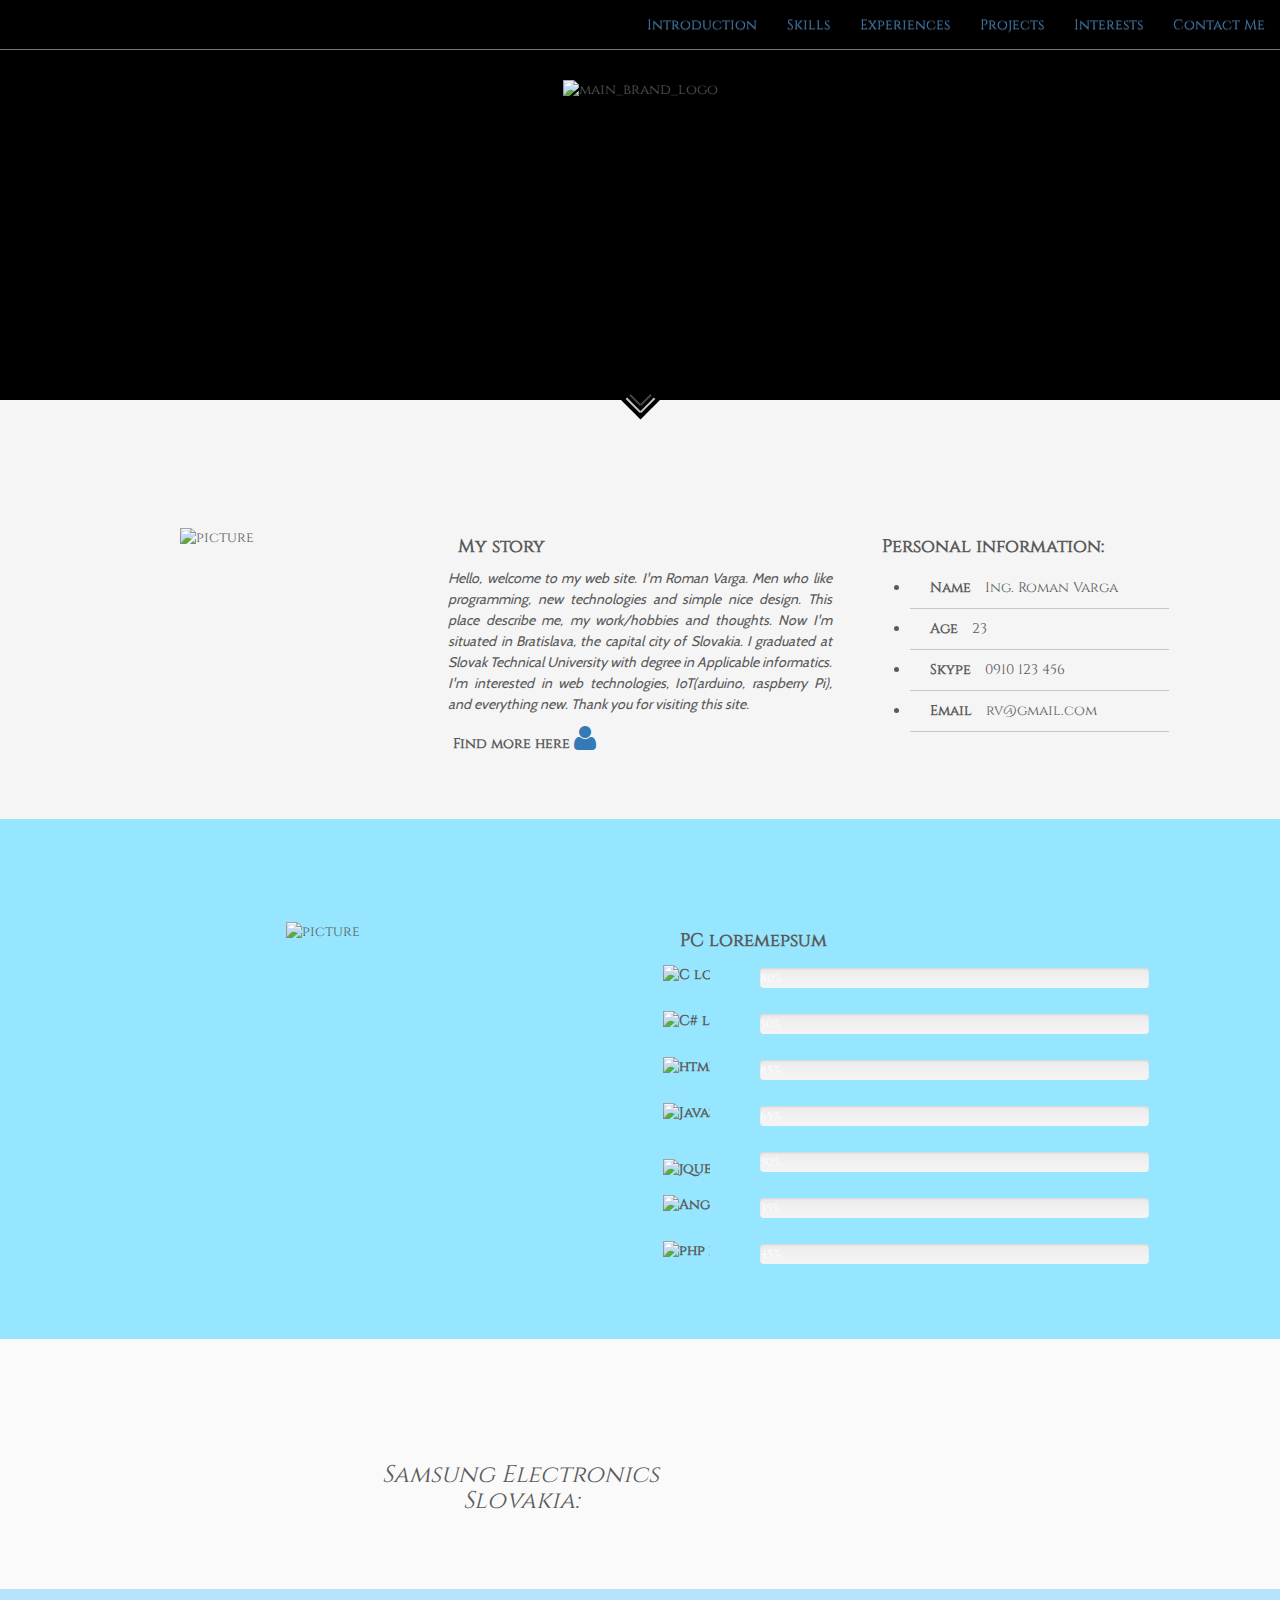
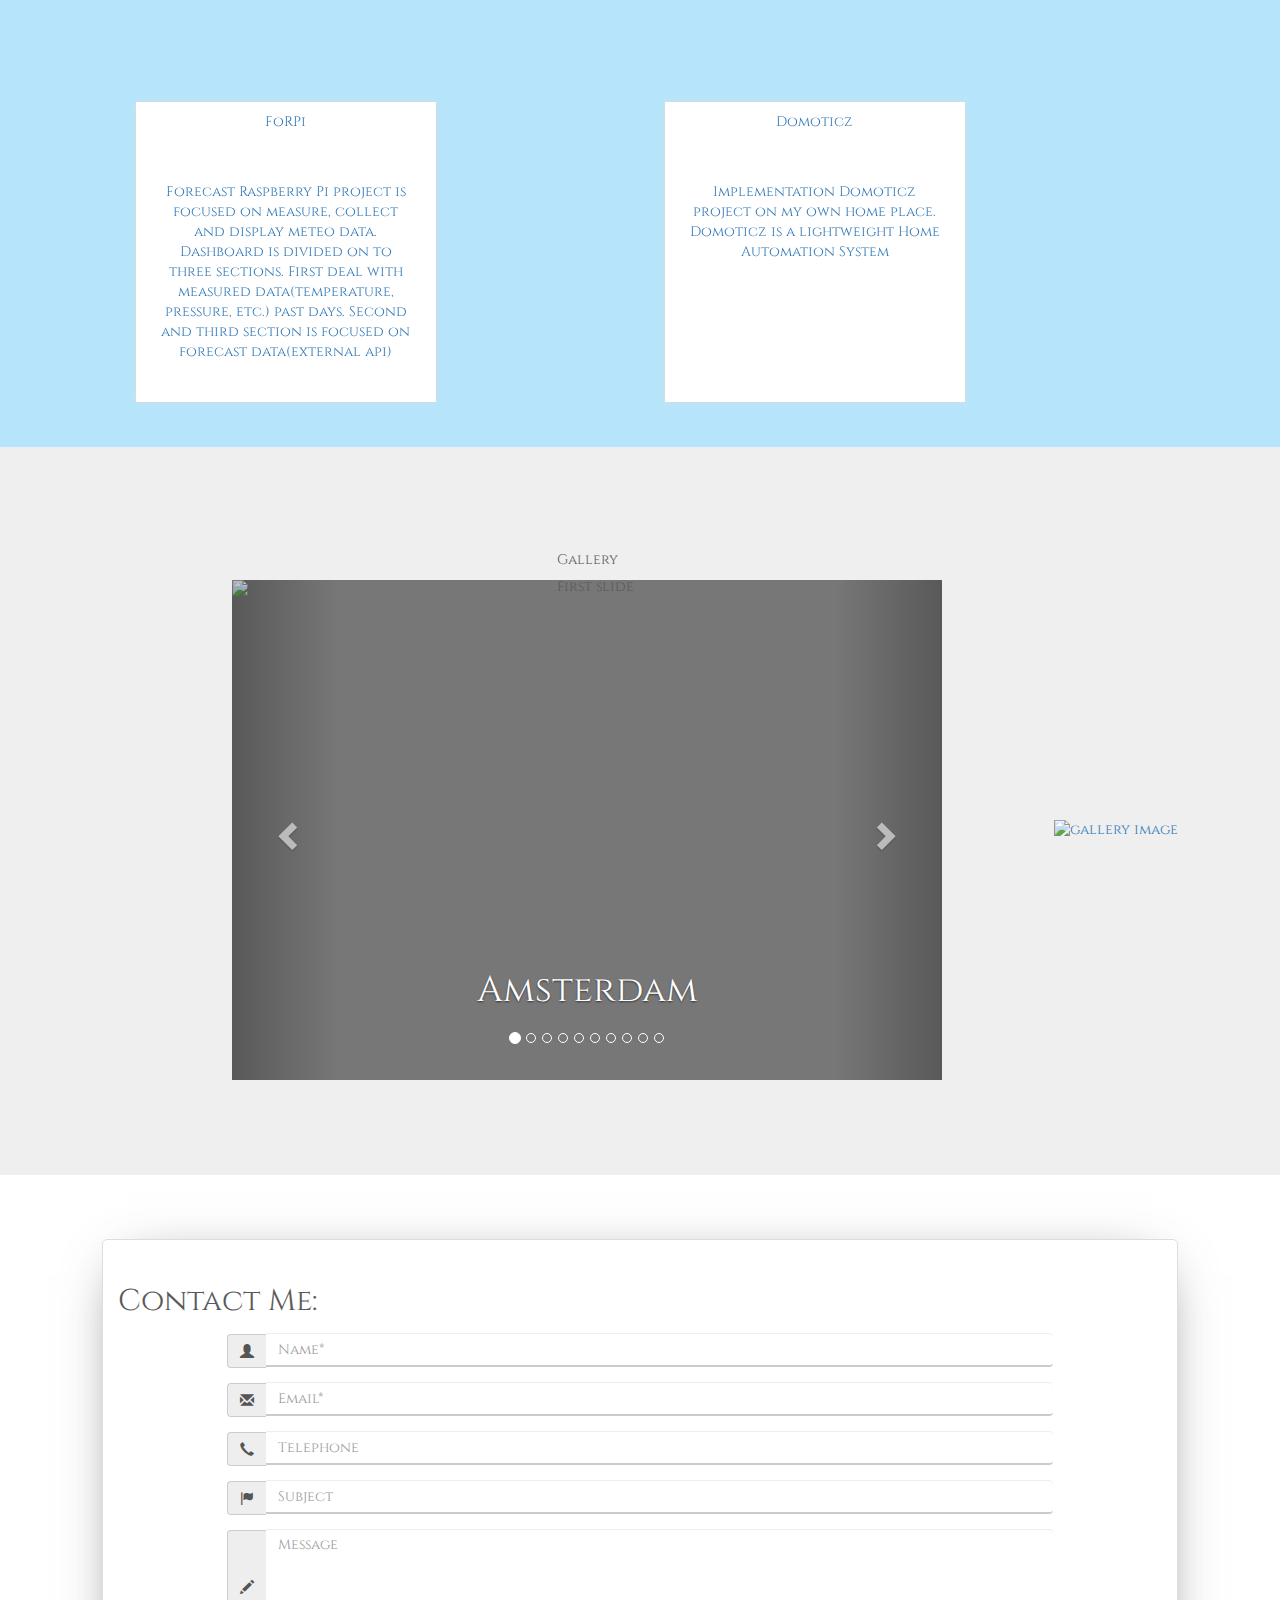
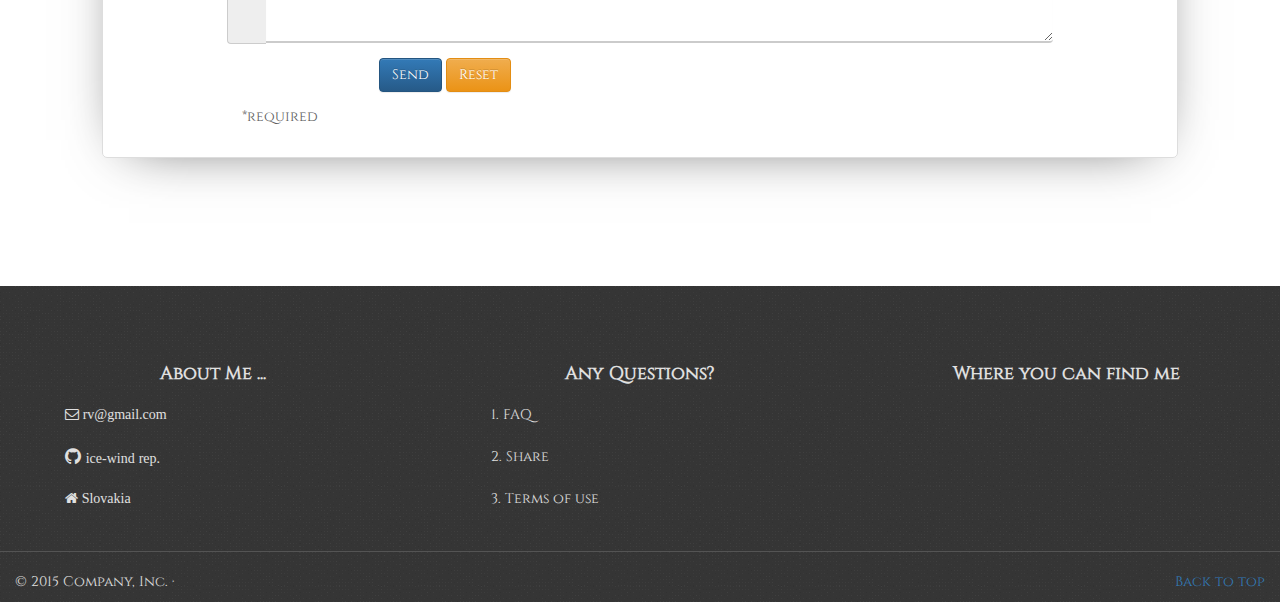
==== commit 553dc36d: "add FoRPi description" ====
--- a/_main/index.html
+++ b/_main/index.html
@@ -232,7 +232,7 @@
 		</div>
 		<div class='row'>
 			<div class=' project_container col-md-5 col-md-offset-1 edges_vertical text-center'>
-				<div class="box"><div class='titleHoverOff'><a href=''><p>FoRPi</p><p>---------Lorem----------</p></a></div><div class='titleHoverIn'><p><img src='img/logo_forpi.svg' alt='FoRPi project'><p>Forecast Raspberry Pi</p></p></div></div>
+				<div class="box"><div class='titleHoverOff'><a href='http://62.197.219.9/RPi/Forecast/'><p>FoRPi</p><p>Forecast Raspberry Pi project is focused on measure, collect and display meteo data. Dashboard is divided on to three sections. First deal with measured data(temperature, pressure, etc.) past days. Second and third section is focused on forecast data(external api)</p></a></div><div class='titleHoverIn'><p><img src='img/logo_forpi.svg' alt='FoRPi project'><p>Forecast Raspberry Pi</p></p></div></div>
 			</div>
 			<div class='project_container col-md-5  edges_vertical text-center'>
 				<div class="box"><div class='titleHoverOff'><a href='http://62.197.219.9:8080'><p>Domoticz</p><p>Implementation Domoticz project on my own home place. Domoticz is a lightweight Home Automation System</p></a></div><div class='titleHoverIn'><p><img src='img/domoticz.png' alt='Domoticz project'><p>Domoticz</p></p></div></div>
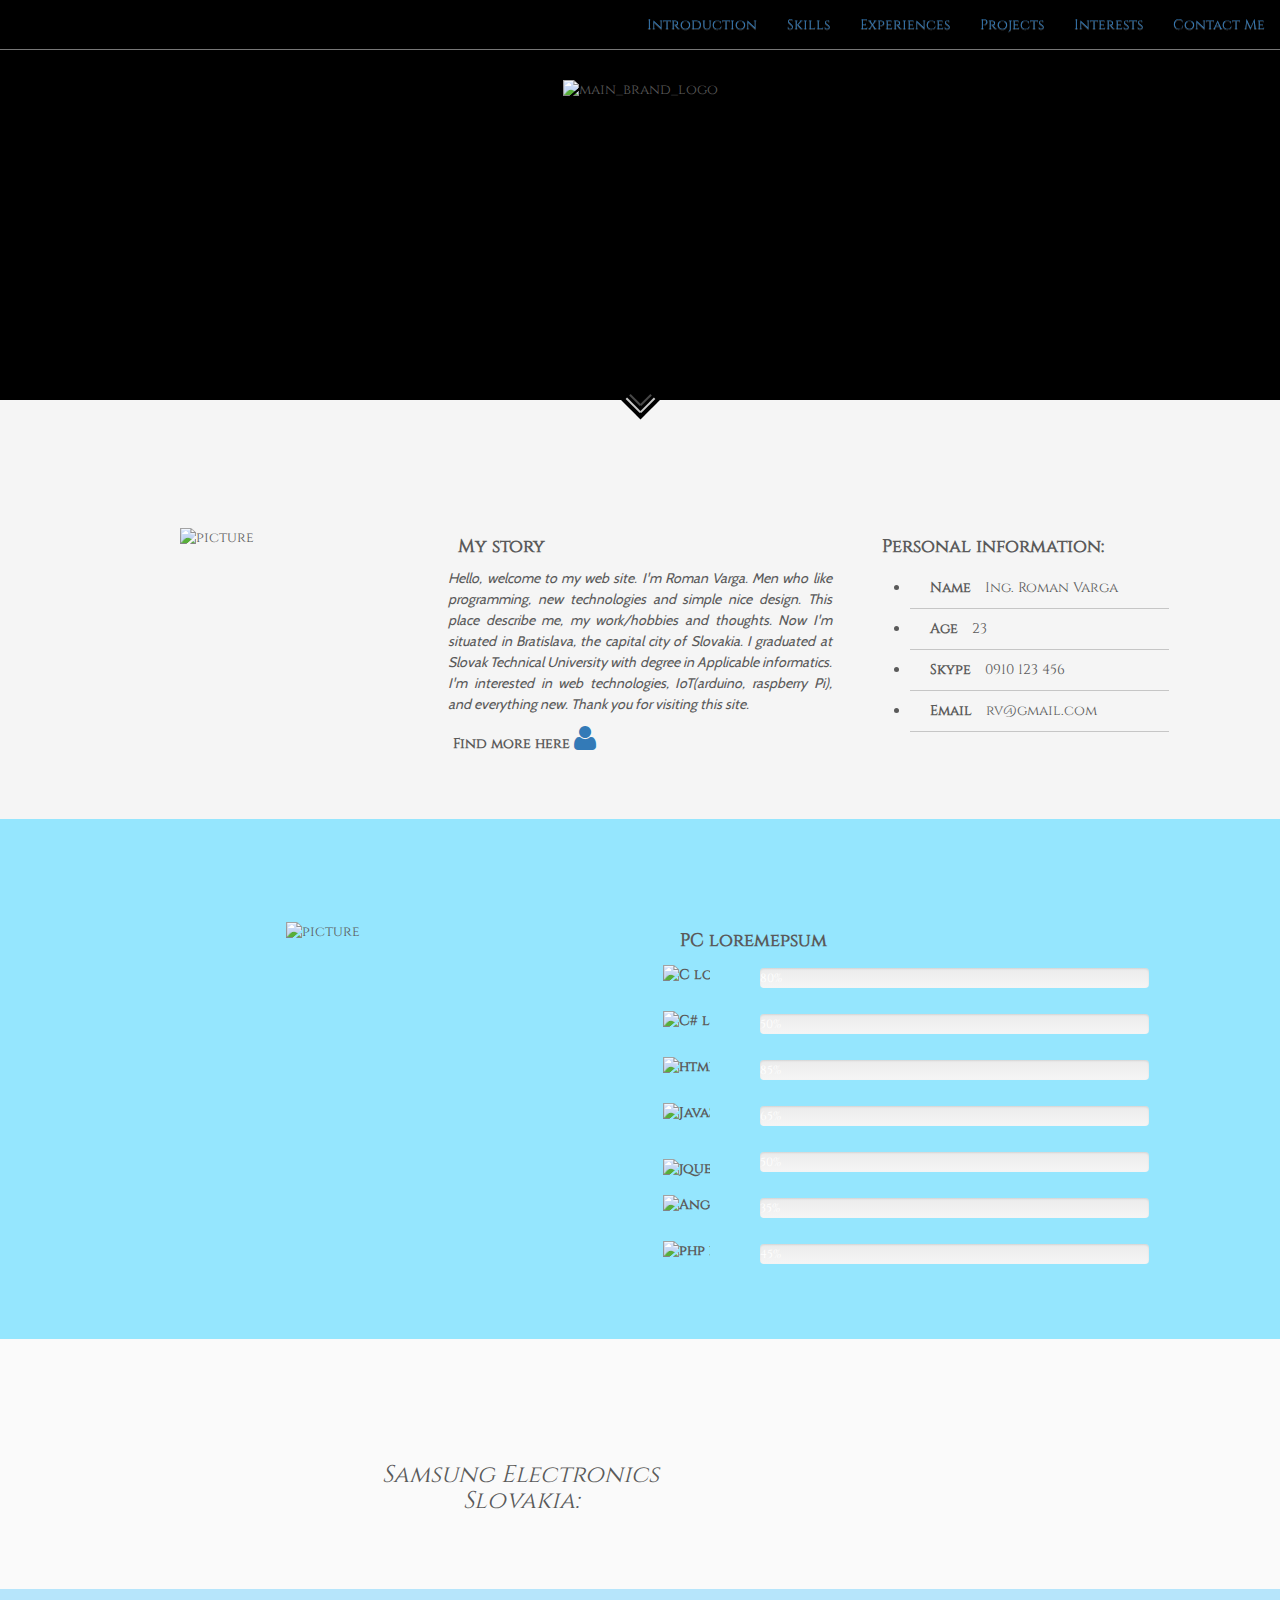
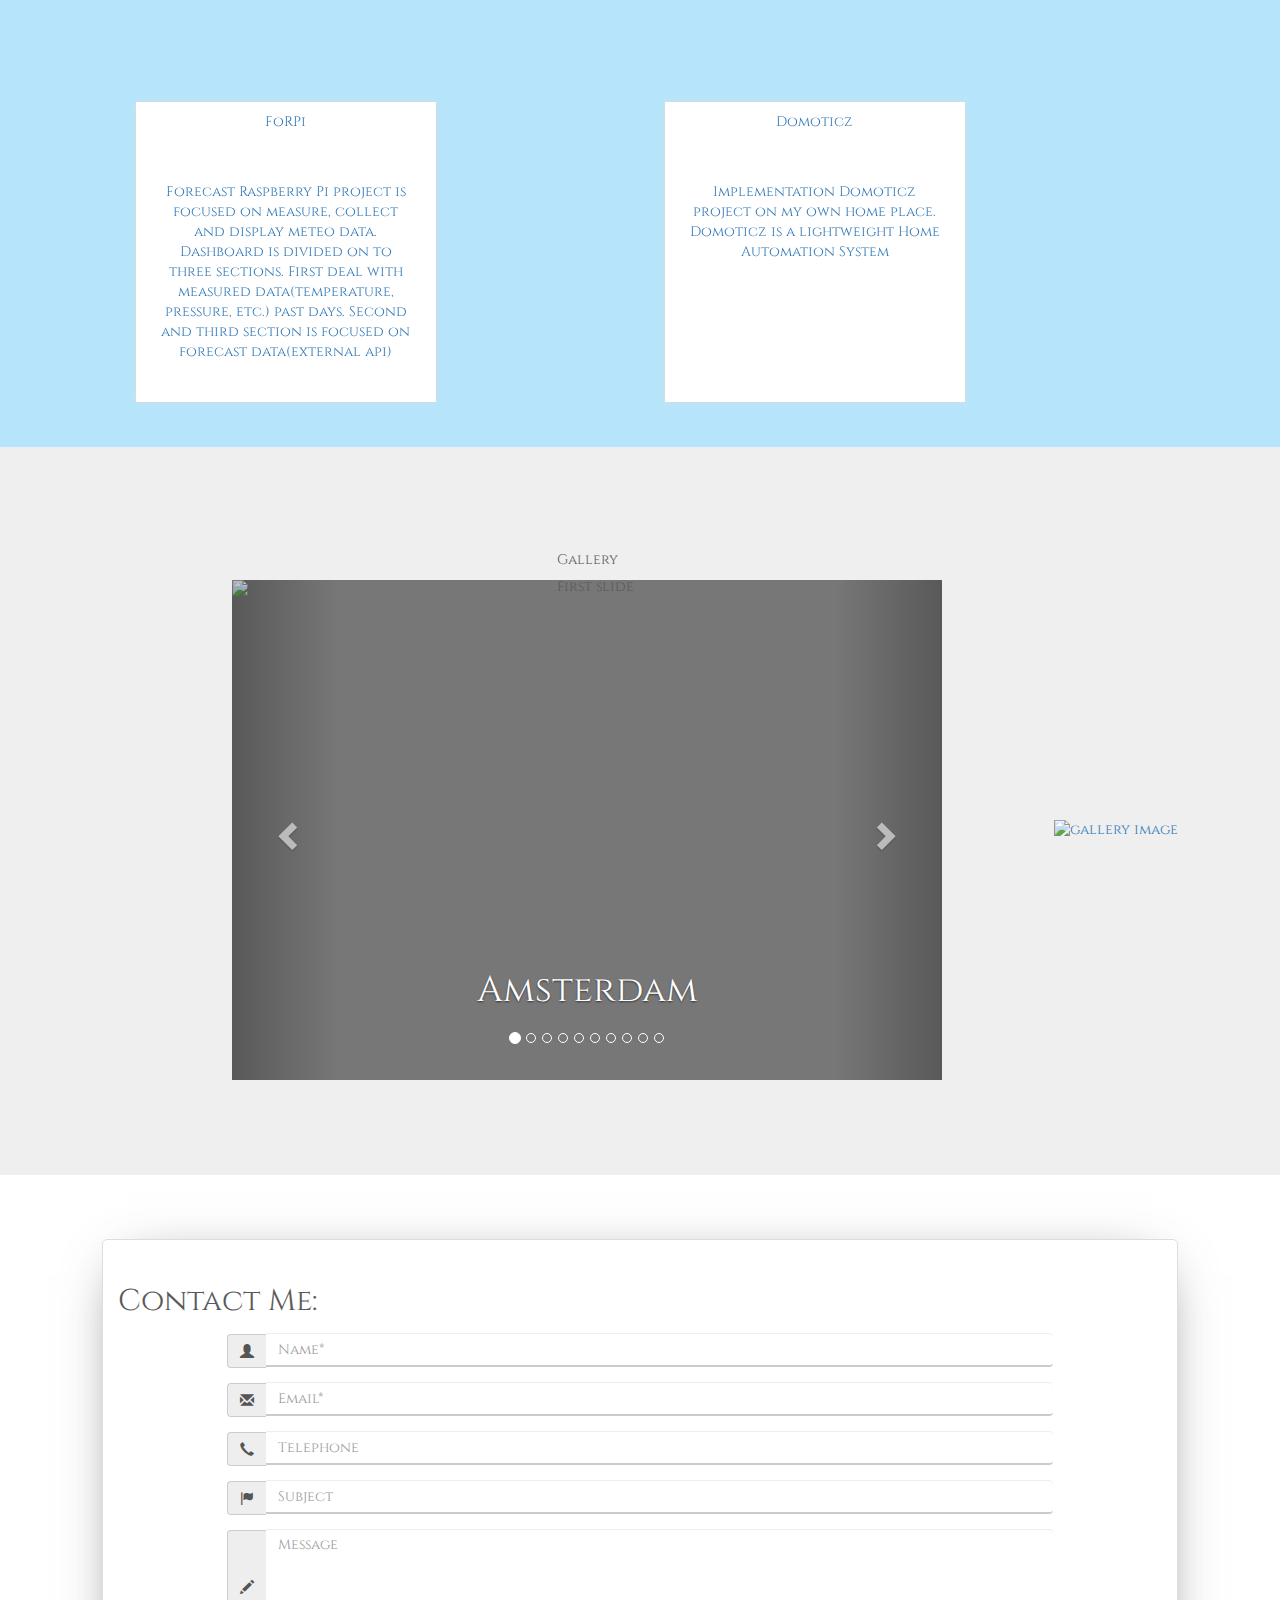
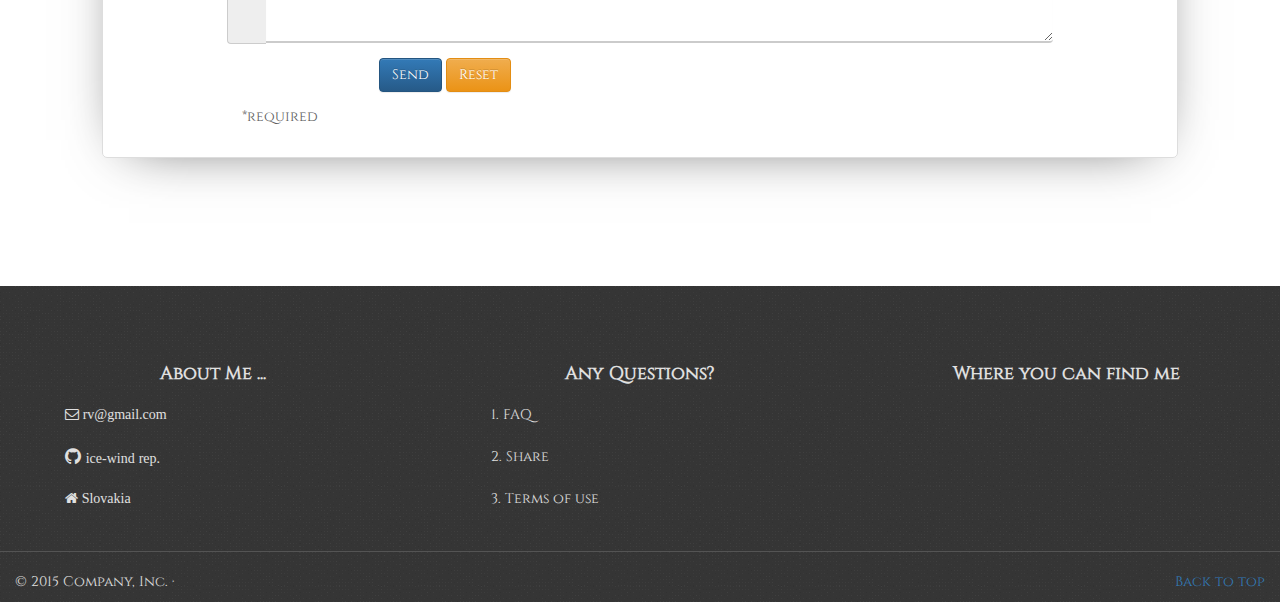
==== commit 3bea82e9: "delete multiplication library" ====
--- a/_main/index.html
+++ b/_main/index.html
@@ -11,13 +11,13 @@
     <title>Personal site</title>
 
     <!-- Bootstrap core CSS -->
-    <link href="css/bootstrap.min.css" rel="stylesheet">
+    <link href="../css/bootstrap.min.css" rel="stylesheet">
     <!-- Bootstrap theme -->
-    <link href="css/bootstrap-theme.min.css" rel="stylesheet">
+    <link href="../css/bootstrap-theme.min.css" rel="stylesheet">
     <!-- IE10 viewport hack for Surface/desktop Windows 8 bug -->
-    <link href="css/ie10-viewport-bug-workaround.css" rel="stylesheet">
+    <link href="../css/ie10-viewport-bug-workaround.css" rel="stylesheet">
 	<!-- font awesome -->
-	<link href='css/font-awesome.min.css' rel='stylesheet'>
+	<link href='../css/font-awesome.min.css' rel='stylesheet'>
     <!-- Custom styles for this template -->
     <link href="css/main.css" rel="stylesheet">
 
@@ -540,13 +540,13 @@
 
     <!-- ____________________________________________Bootstrap core JavaScript____________________________________________ -->
     <!-- Placed at the end of the document so the pages load faster -->
-    <script src="js/jquery.min.js"></script>
+    <script src="../js/jquery.min.js"></script>
     <script>window.jQuery || document.write('<script src="js/jquery.min.js"><\/script>')</script>
-    <script src="js/bootstrap.min.js"></script>
-    <script src="js/docs.min.js"></script>
+    <script src="../js/bootstrap.min.js"></script>
+    <script src="../js/docs.min.js"></script>
 	<script src="js/controller.js"></script>
     <!-- IE10 viewport hack for Surface/desktop Windows 8 bug -->
-    <script src="js/ie10-viewport-bug-workaround.js"></script>
+    <script src="../js/ie10-viewport-bug-workaround.js"></script>
 	<script  src="https://maps.googleapis.com/maps/api/js?key=AIzaSyCSH1lUlN_vk6dSglskv12okRVr5J8XyDA&callback=initMap" async defer></script>
   </body>
 </html>--- a/css/ie10-viewport-bug-workaround.css
+++ b/css/ie10-viewport-bug-workaround.css
@@ -0,0 +1,15 @@
+/*!
+ * IE10 viewport hack for Surface/desktop Windows 8 bug
+ * Copyright 2014-2015 Twitter, Inc.
+ * Licensed under MIT (https://github.com/twbs/bootstrap/blob/master/LICENSE)
+ */
+
+/*
+ * See the Getting Started docs for more information:
+ * http://getbootstrap.com/getting-started/#support-ie10-width
+ */
+@-webkit-viewport { width: device-width; }
+@-moz-viewport    { width: device-width; }
+@-ms-viewport     { width: device-width; }
+@-o-viewport      { width: device-width; }
+@viewport         { width: device-width; }
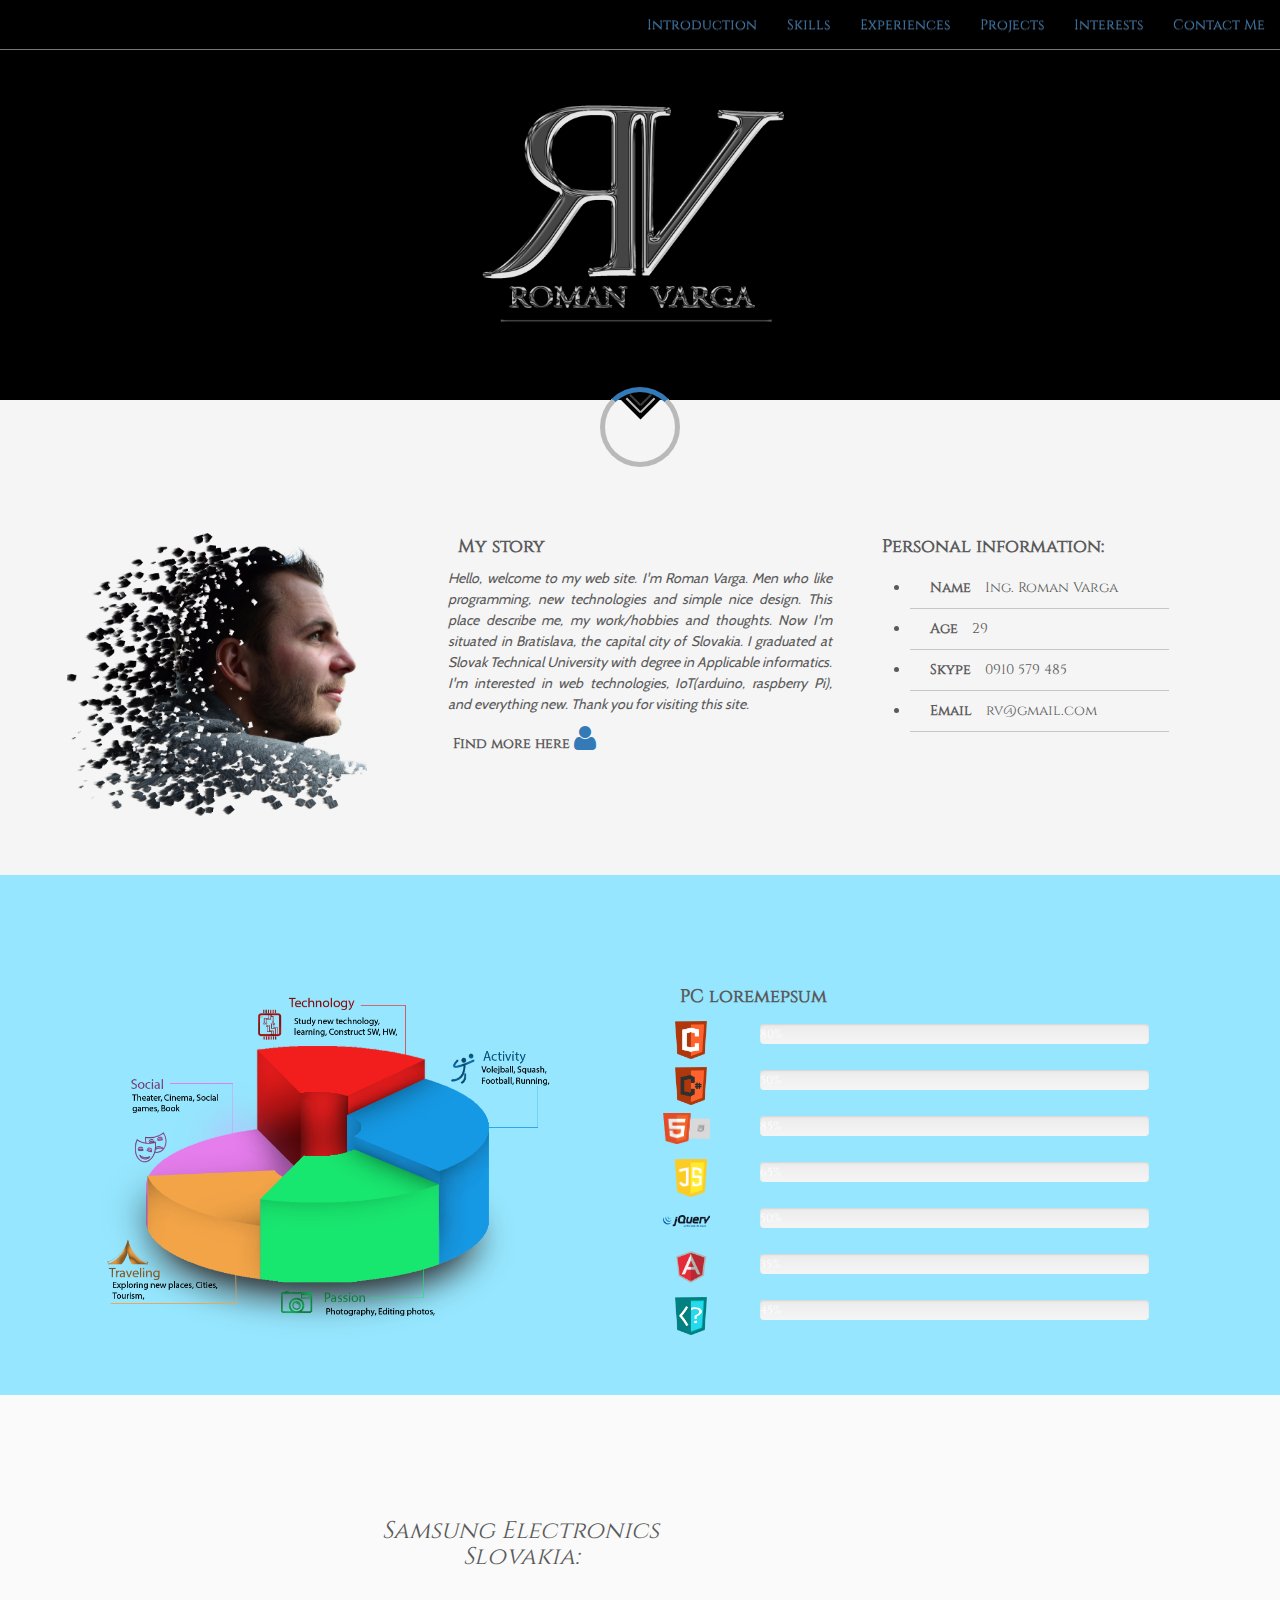
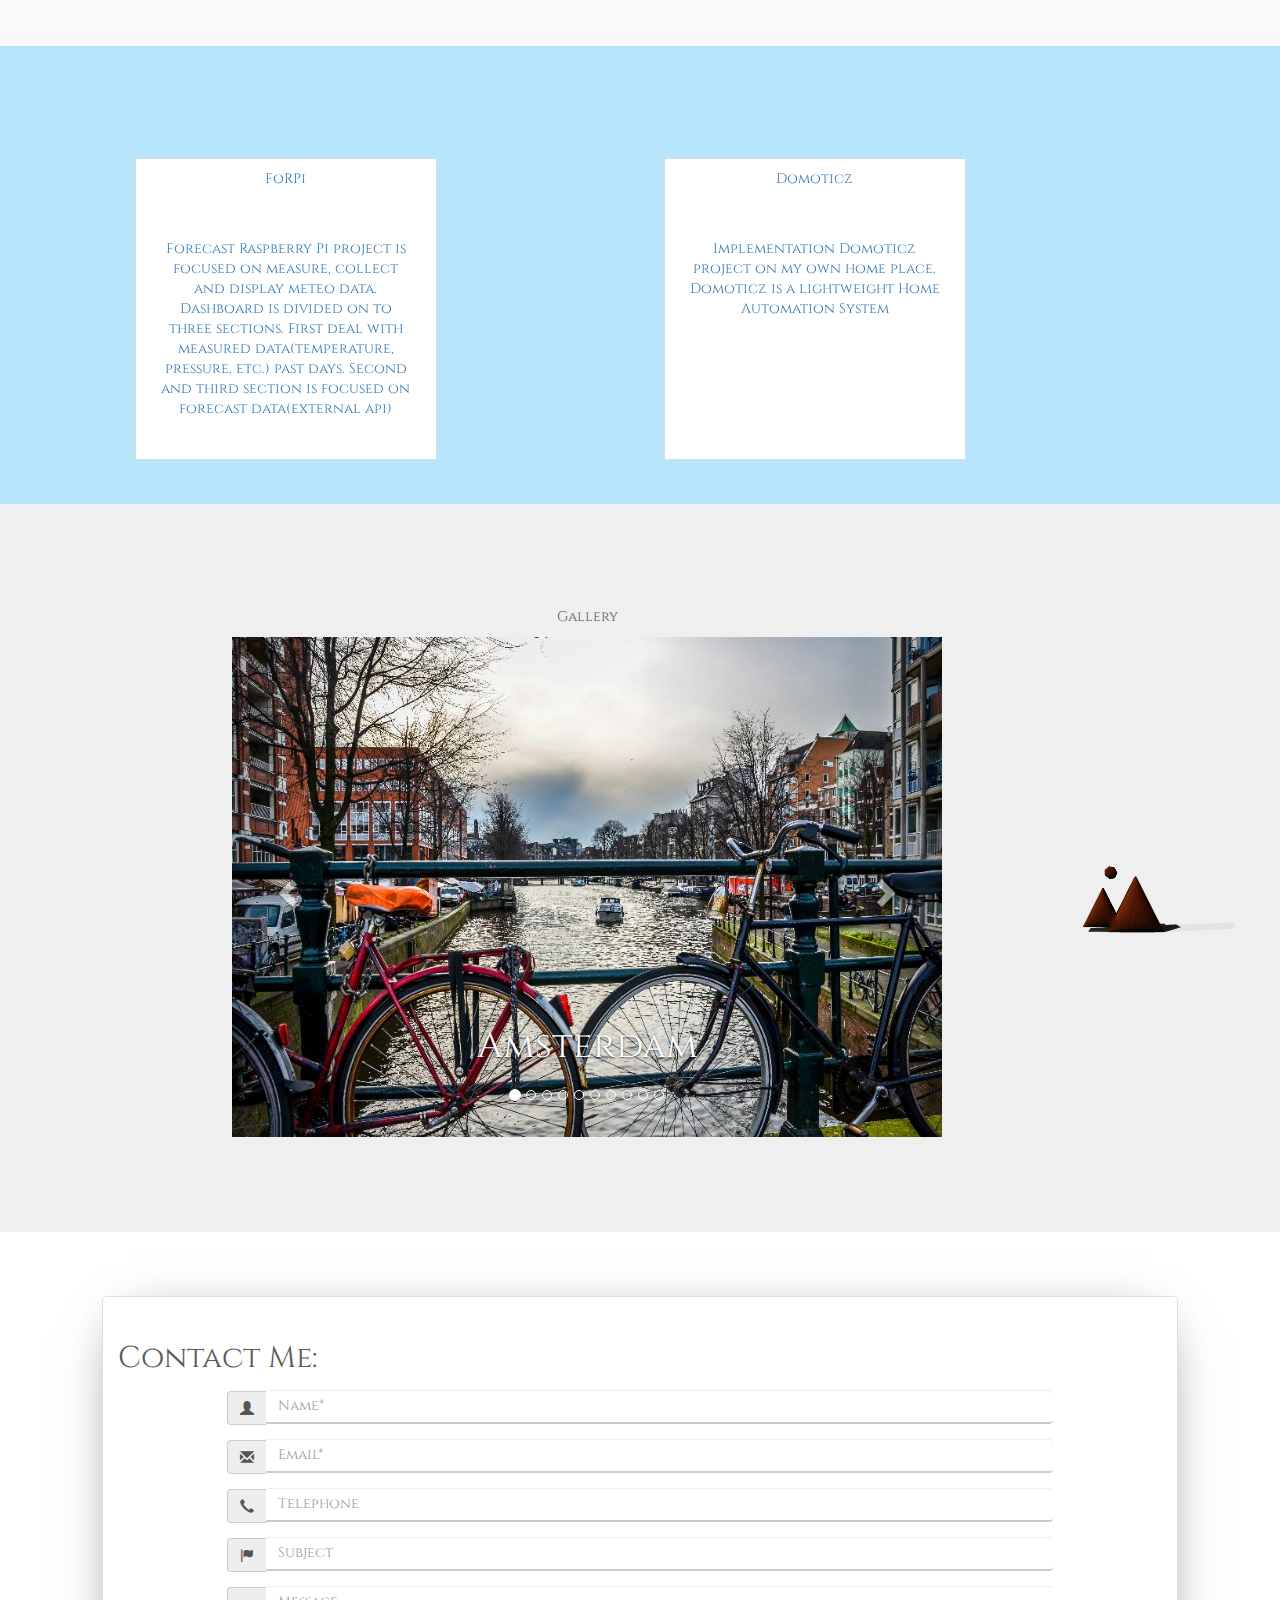
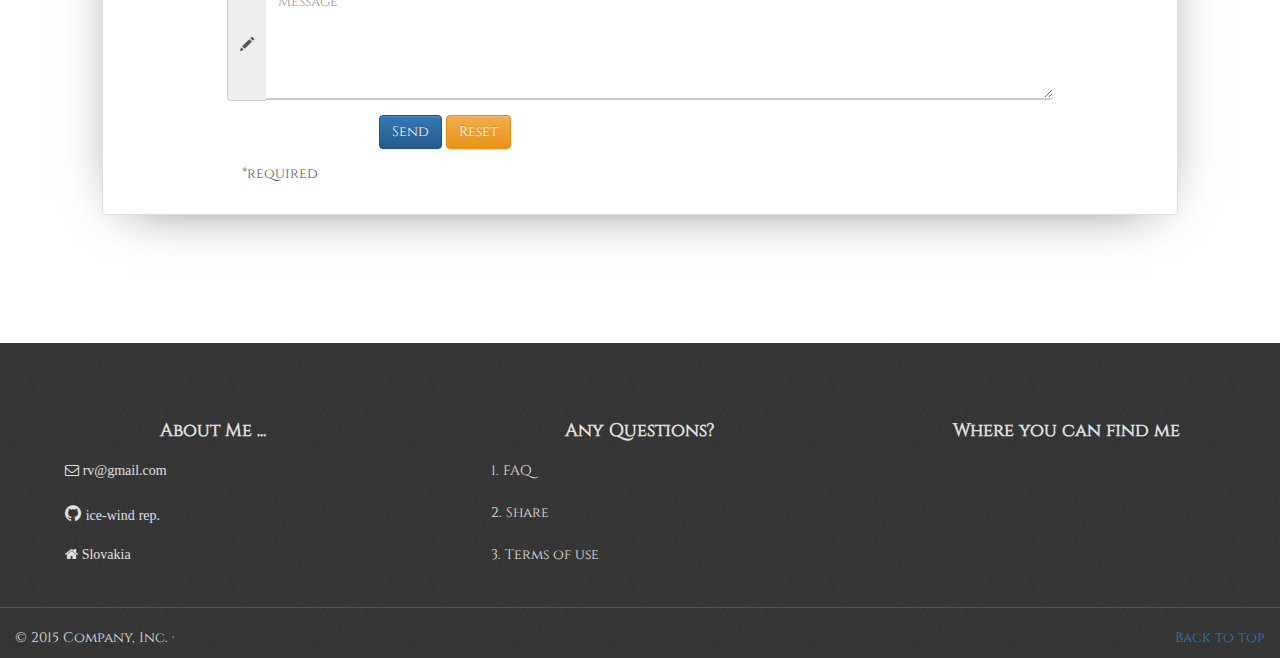
==== commit a76ee663: "all" ====
--- a/_main/index.html
+++ b/_main/index.html
@@ -7,37 +7,33 @@
     <meta name="description" content="Roman Varga personal page">
     <meta name="author" content="Roman Varga">
     <link rel="icon" href="../../favicon.ico">
+<!-- styles & scripts  -->
+    <script src="js/jquery.min.js"></script>
+    
+<!-- Bootstrap core CSS -->
+    <link href="css/bootstrap.min.css" rel="stylesheet">
+<!-- Bootstrap theme -->
+    <link href="css/bootstrap-theme.min.css" rel="stylesheet">
+<!-- IE10 viewport hack for Surface/desktop Windows 8 bug -->
+    <link href="css/ie10-viewport-bug-workaround.css" rel="stylesheet">
+<!-- font awesome -->
+	<link href='css/font-awesome.min.css' rel='stylesheet'>
+<!-- My style for this web -->
+    <link href="css/main.css" rel="stylesheet">
 
     <title>Personal site</title>
-
-    <!-- Bootstrap core CSS -->
-    <link href="../css/bootstrap.min.css" rel="stylesheet">
-    <!-- Bootstrap theme -->
-    <link href="../css/bootstrap-theme.min.css" rel="stylesheet">
-    <!-- IE10 viewport hack for Surface/desktop Windows 8 bug -->
-    <link href="../css/ie10-viewport-bug-workaround.css" rel="stylesheet">
-	<!-- font awesome -->
-	<link href='../css/font-awesome.min.css' rel='stylesheet'>
-    <!-- Custom styles for this template -->
-    <link href="css/main.css" rel="stylesheet">
-
-    <!-- Just for debugging purposes. Don't actually copy these 2 lines! -->
-    <!--[if lt IE 9]><script src="../../assets/js/ie8-responsive-file-warning.js"></script><![endif]-->
-    <script src="../../assets/js/ie-emulation-modes-warning.js"></script>
-	
-    <!-- HTML5 shim and Respond.js for IE8 support of HTML5 elements and media queries -->
-    <!--[if lt IE 9]>
-      <script src="https://oss.maxcdn.com/html5shiv/3.7.2/html5shiv.min.js"></script>
-      <script src="https://oss.maxcdn.com/respond/1.4.2/respond.min.js"></script>
-    <![endif]-->
+	
   </head>
 
-
- <body data-spy="scroll" data-target=".navbar" >
+  <body data-spy="scroll" data-target=".navbar" >
+		
     <div class="navbar-wrapper ">
 		<div class="navbar-container">
 		
-		
+		<div id="loading_circle">
+			<div id="loader"></div>
+			<!-- <i class="fa fa-circle-o-notch fa-spin fa-3x fa-fw"></i>   -->
+		</div>
 		
 		<svg xmlns="http://www.w3.org/2000/svg" style="display: none;">
 			<symbol id="arrow" viewBox="0 0 43 43">
@@ -113,14 +109,14 @@
 			<div class='col-md-4 myStory edges_vertical edges_horizontal text-justify '>
 				<h4><strong>My story</strong></h4>
 				<em >Hello, welcome to my web site. I'm Roman Varga. Men who like programming, new technologies and simple nice design. This place describe me, my work/hobbies and thoughts. Now I'm situated in Bratislava, the capital city of Slovakia. I graduated at Slovak Technical University with degree in Applicable informatics. I'm interested in web technologies, IoT(arduino, raspberry Pi), and everything new. Thank you for visiting this site.</em>
-				<div class='more_about'><strong>Find more here </strong><a href='../_cv/index.html'><i class="fa fa-user fa-2x"></i></a></div>
+				<div class='more_about'><strong>Find more here </strong><a href='http://62.197.219.9/personal/_cv/index.html'><i class="fa fa-user fa-2x"></i></a></div>
 			</div>
 			<div class='col-md-4 edges_vertical edges_horizontal text-left'>
 				<h4><strong>Personal information:</strong></h4>
 				<ul class="text-justify">
 					<li><div class='border_box'><strong>Name</strong> <span>Ing. Roman Varga</span></div></li>
-					<li><div class='border_box'><strong>Age</strong> <span>23</span></div></li>
-					<li><div class='border_box'><strong>Skype</strong> <span>0910 123 456</span></div></li>
+					<li><div class='border_box'><strong>Age</strong> <span>29</span></div></li>
+					<li><div class='border_box'><strong>Skype</strong> <span>0910 579 485</span></div></li>
 					<li><div class='border_box'><strong>Email</strong> <span><div class='secret_envelope'>rv</div></span></div></li>
 				</ul>
 			</div>
@@ -370,7 +366,7 @@
 					<!-- /.carousel -->
 			</div>
 			<div class='gallery_link col-md-3  edges_vertical text-center'>
-				<div class="gallery_link"><a href='../gallery/index.php'><img src='img/polygonal gallery.png' alt='gallery image' /></a></div>
+				<div class="gallery_link"><a href='http://62.197.219.9/personal/gallery/index.php'><img src='img/polygonal gallery.png' alt='gallery image' /></a></div>
 			</div>
 		</div>
 	</div>
@@ -448,7 +444,7 @@
 	 </div>
 	  
 	<div class='contactSpiner'><i class="fa fa-spinner fa-spin"></i></div>
-   <!-- ____________________________________________modal window for display status of email send, normally hide 	-->
+   <!-- ____________________________________________modal window for display status of email send, normally hide ____________________________________________ 	-->
 	<div id="modalEmailSuccess" class="modal fade">
 		<div class="modal-dialog">
 			<div class="modal-content">
@@ -537,7 +533,19 @@
 			</div>
 		</div>
 	</div>
-
+	
+	<!--  ____________________________________________ Load style  ____________________________________________  --!>
+	
+
+    <!-- Just for debugging purposes. Don't actually copy these 2 lines! -->
+    <!--[if lt IE 9]><script src="../../assets/js/ie8-responsive-file-warning.js"></script><![endif]-->
+    <script src="../../assets/js/ie-emulation-modes-warning.js"></script>
+	
+    <!-- HTML5 shim and Respond.js for IE8 support of HTML5 elements and media queries -->
+    <!--[if lt IE 9]>
+      <script src="https://oss.maxcdn.com/html5shiv/3.7.2/html5shiv.min.js"></script>
+      <script src="https://oss.maxcdn.com/respond/1.4.2/respond.min.js"></script>
+    <![endif]-->
     <!-- ____________________________________________Bootstrap core JavaScript____________________________________________ -->
     <!-- Placed at the end of the document so the pages load faster -->
     <script src="../js/jquery.min.js"></script>
@@ -549,4 +557,4 @@
     <script src="../js/ie10-viewport-bug-workaround.js"></script>
 	<script  src="https://maps.googleapis.com/maps/api/js?key=AIzaSyCSH1lUlN_vk6dSglskv12okRVr5J8XyDA&callback=initMap" async defer></script>
   </body>
-</html>+</html>
--- a/_main/css/ie10-viewport-bug-workaround.css
+++ b/_main/css/ie10-viewport-bug-workaround.css
@@ -0,0 +1,15 @@
+/*!
+ * IE10 viewport hack for Surface/desktop Windows 8 bug
+ * Copyright 2014-2015 Twitter, Inc.
+ * Licensed under MIT (https://github.com/twbs/bootstrap/blob/master/LICENSE)
+ */
+
+/*
+ * See the Getting Started docs for more information:
+ * http://getbootstrap.com/getting-started/#support-ie10-width
+ */
+@-webkit-viewport { width: device-width; }
+@-moz-viewport    { width: device-width; }
+@-ms-viewport     { width: device-width; }
+@-o-viewport      { width: device-width; }
+@viewport         { width: device-width; }
--- a/_main/css/main.css
+++ b/_main/css/main.css
@@ -18,6 +18,30 @@
 
 /* CUSTOMIZE THE NAVBAR
 -------------------------------------------------- */
+
+
+#loading_circle{
+	position: fixed;
+	z-index: 1000;
+	width: 100%;
+	height: 100px;
+	top: 43%;
+	text-align: -moz-center;
+	text-align: -webkit-center;
+}
+#loader {
+    border: 5px solid #b9b9b9;
+    border-top: 5px solid #337ab7;
+    border-radius: 50%;
+    width: 80px;
+    height: 80px;
+    animation: spin 2s linear infinite;
+}
+
+@keyframes spin {
+    0% { transform: rotate(0deg); }
+    100% { transform: rotate(360deg); }
+}
 
 /* Special class on .container surrounding .navbar, used for positioning it into place. */
 .navbar-wrapper {
@@ -741,4 +765,4 @@
 	position:relative;
 	opacity:0;
 	left:-20px;
-}+}
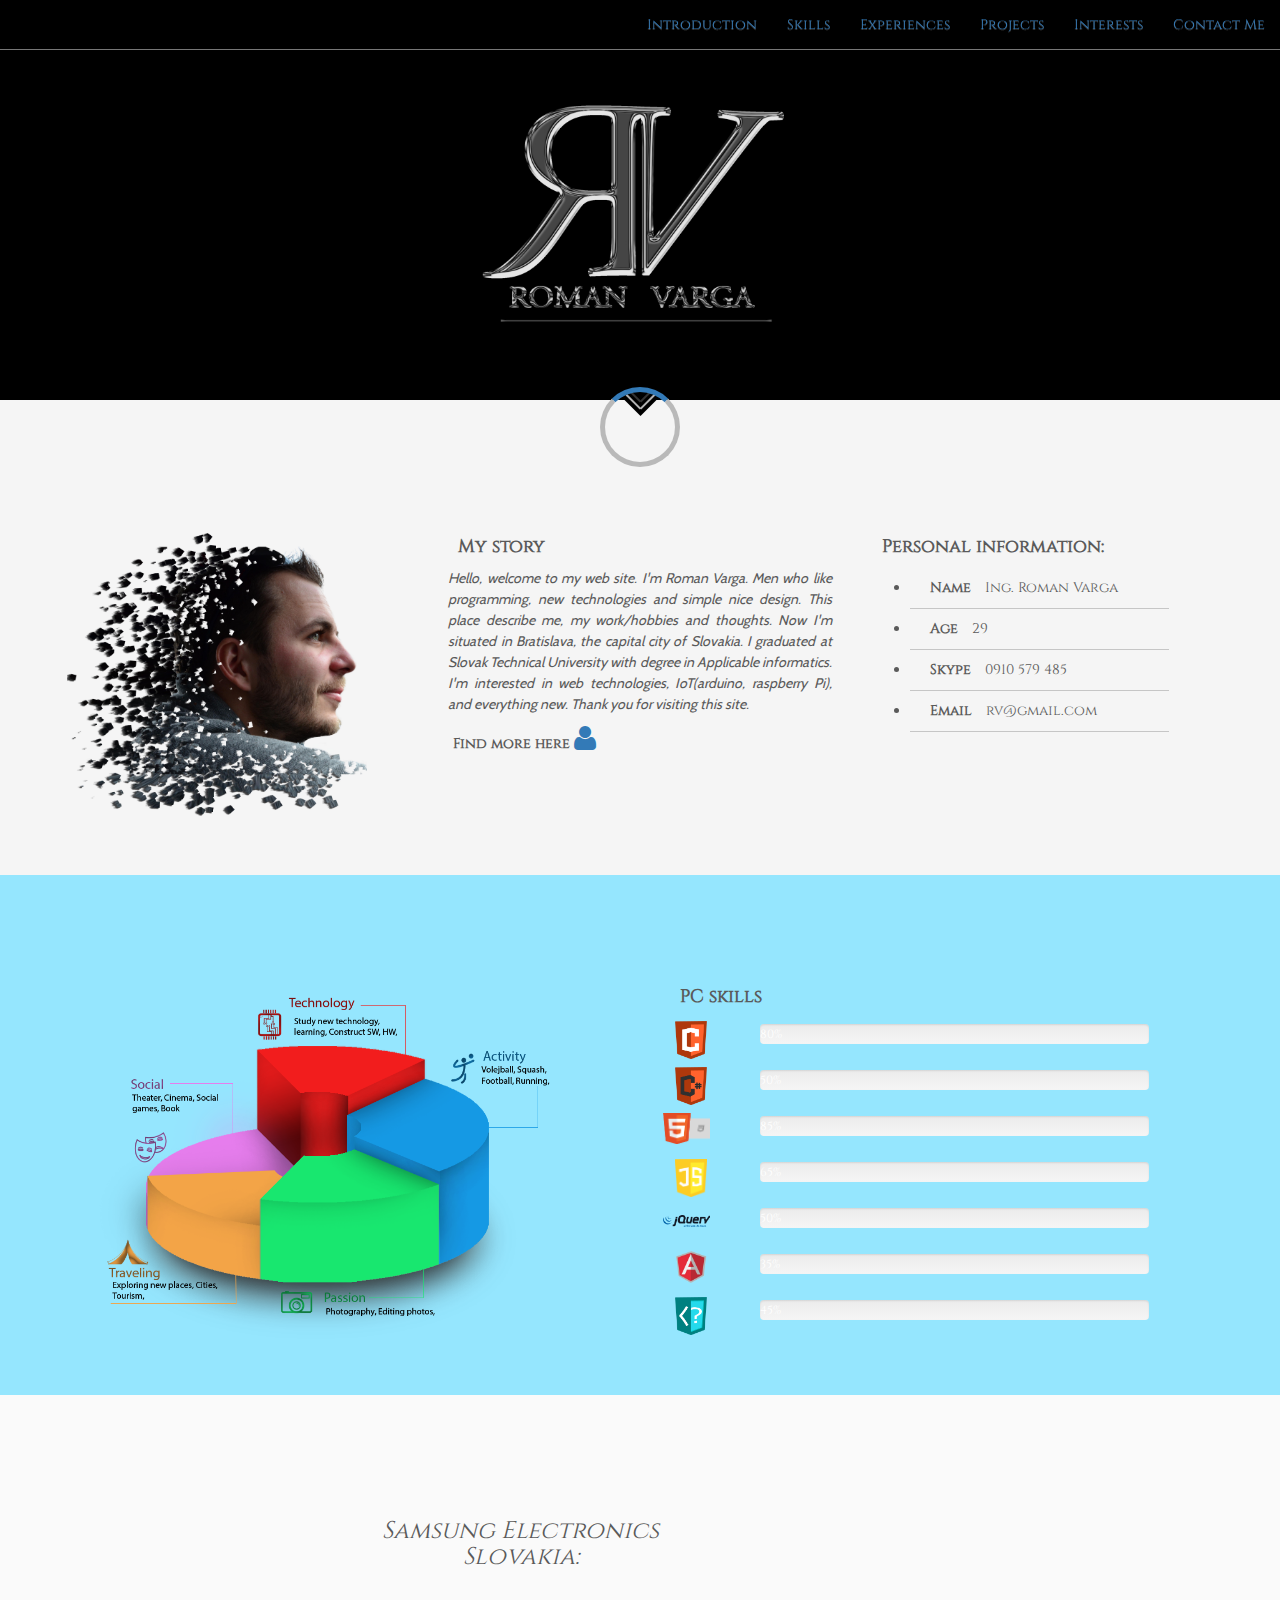
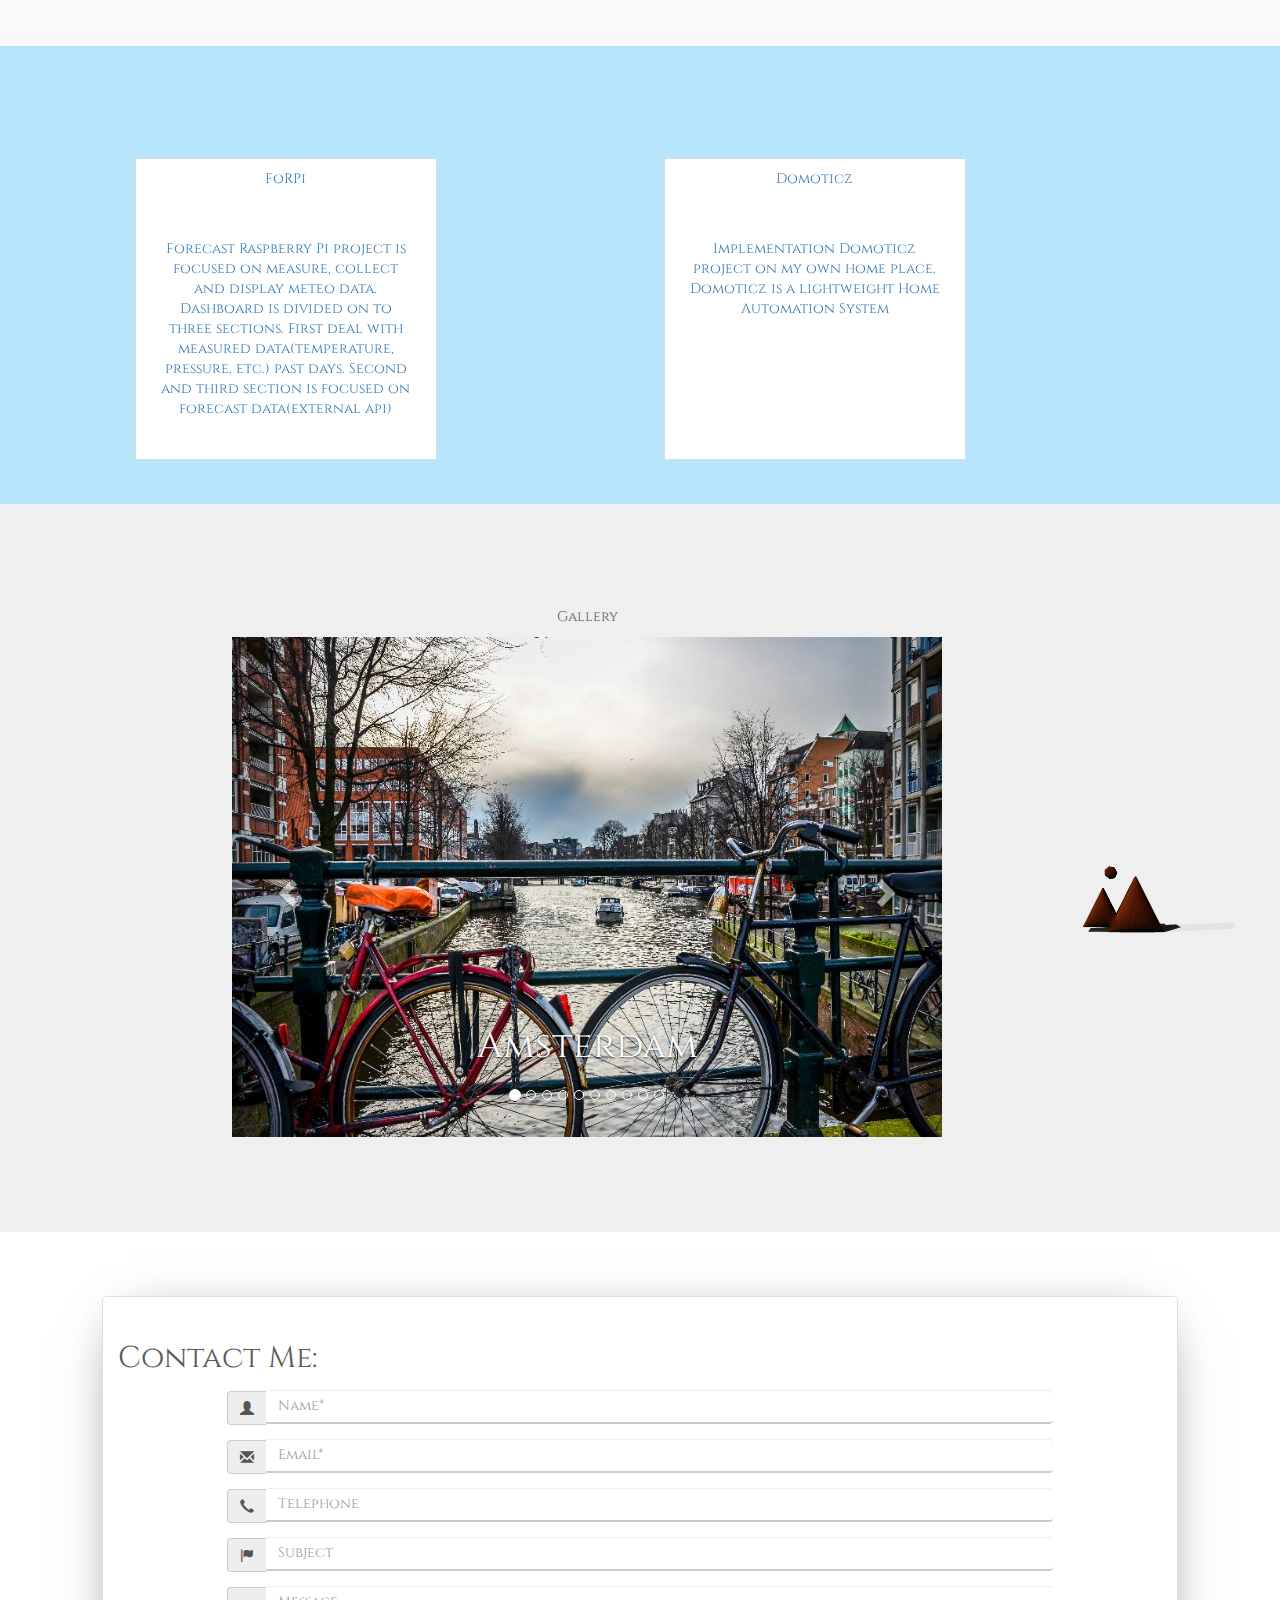
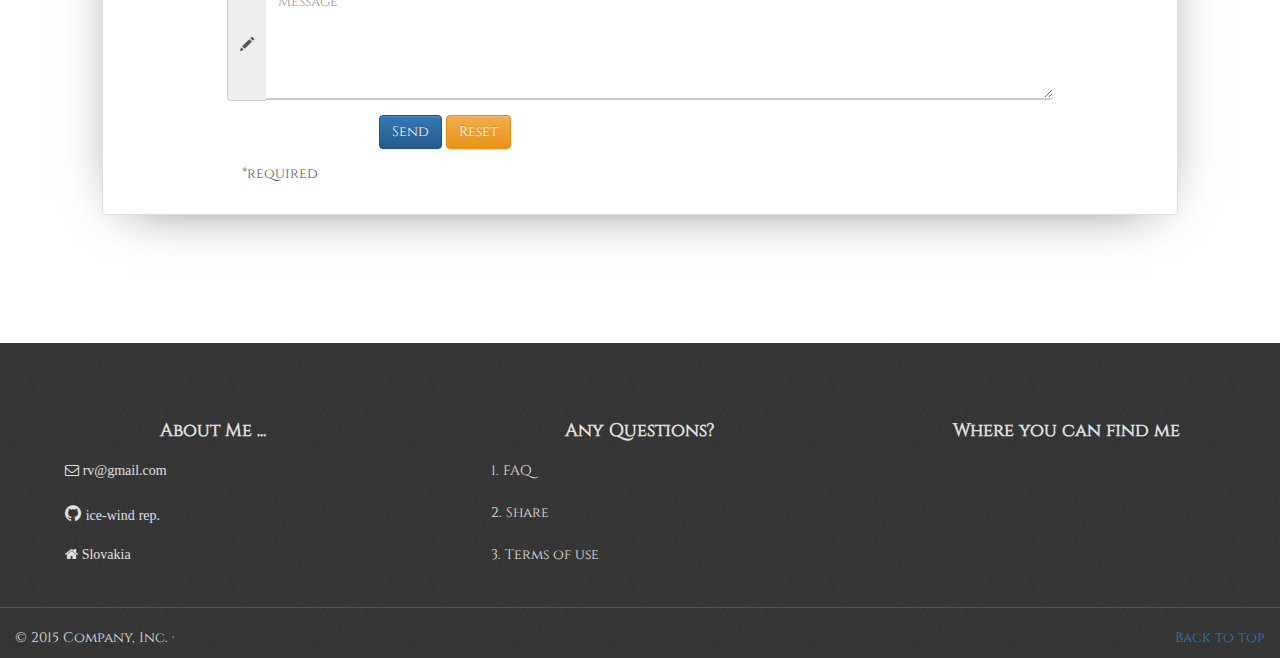
==== commit f34f7ef7: "lorem -> skills" ====
--- a/_main/index.html
+++ b/_main/index.html
@@ -115,7 +115,7 @@
 				<h4><strong>Personal information:</strong></h4>
 				<ul class="text-justify">
 					<li><div class='border_box'><strong>Name</strong> <span>Ing. Roman Varga</span></div></li>
-					<li><div class='border_box'><strong>Age</strong> <span>29</span></div></li>
+					<li><div class='border_box'><strong>Age</strong> <span> 29</span></div></li>
 					<li><div class='border_box'><strong>Skype</strong> <span>0910 579 485</span></div></li>
 					<li><div class='border_box'><strong>Email</strong> <span><div class='secret_envelope'>rv</div></span></div></li>
 				</ul>
@@ -133,7 +133,7 @@
 				<img src='img/ifograph_cv.png' alt='picture'/>
 			</div>
 			<div class='col-md-5 edges_vertical edges_horizontal text-left'>
-				<h4><strong>PC loremepsum</strong></h4>
+				<h4><strong>PC skills</strong></h4>
 				<dl class="dl-horizontal progress_bars">
 				  <dt><img src= 'img/C.png' alt='C logo'/></dt>
 				  <dd>
--- a/_main/css/main.css
+++ b/_main/css/main.css
@@ -158,8 +158,8 @@
 .main_arrow_icon {
 	position:relative;
 	width: 43px;
-	height: 43px;
-	top: 94%;
+	height: 750px;
+	/**    top: 94%;   **/
 }
 .arrow_icon_footer{
 	position:relative;
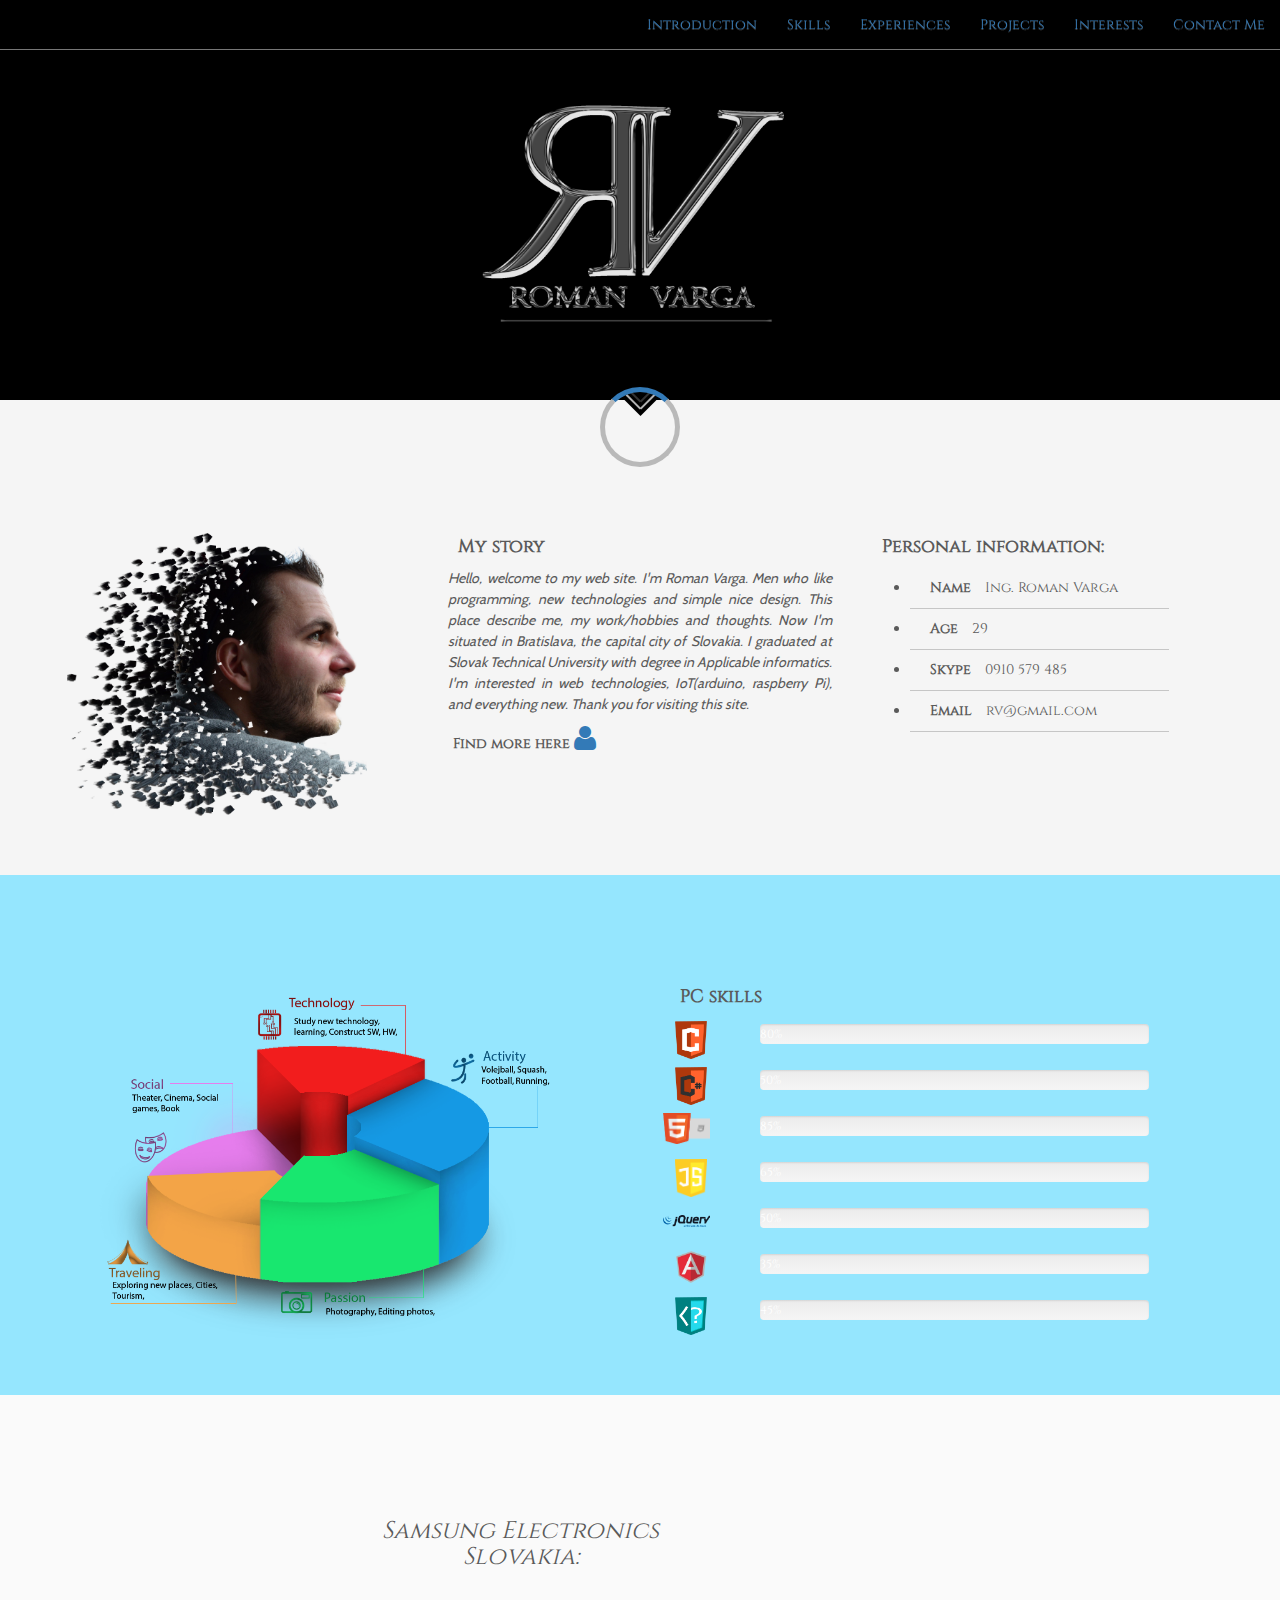
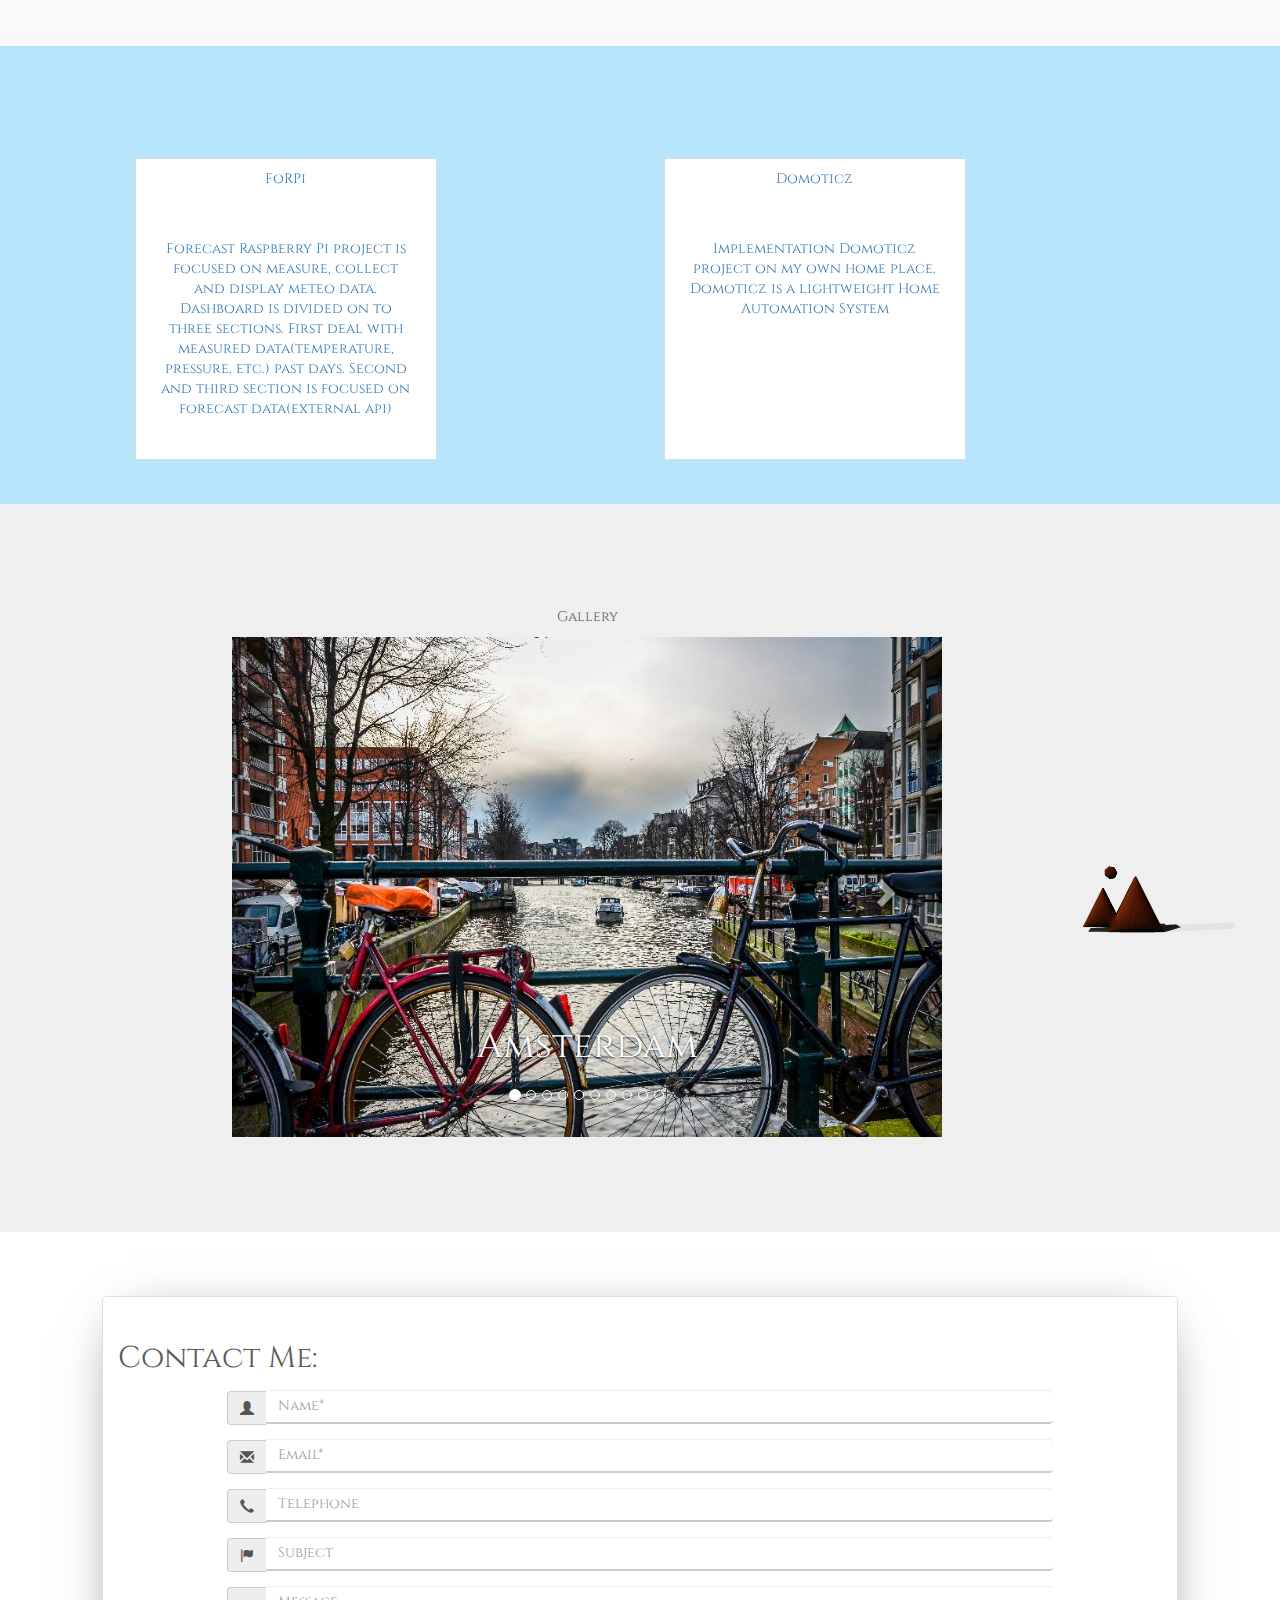
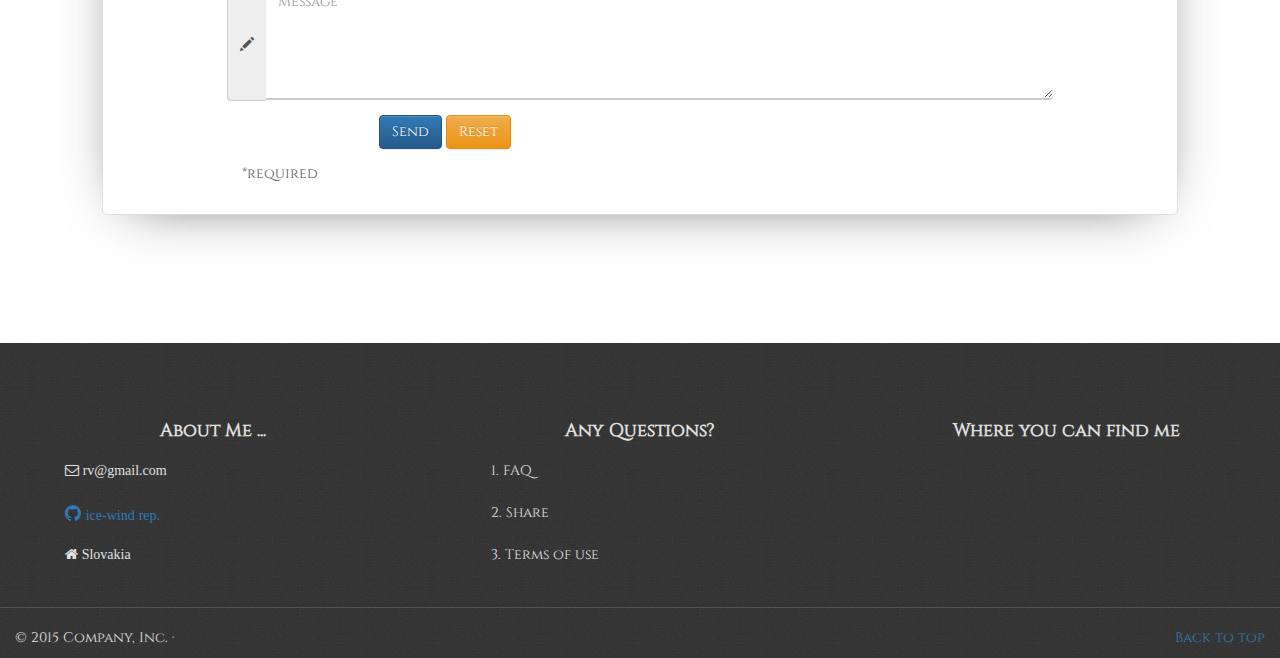
==== commit c4540b0e: "add git shortcut" ====
--- a/_main/index.html
+++ b/_main/index.html
@@ -474,7 +474,7 @@
 		  <div class="col-md-4 col-lg-4 col-xs-4"><h4><strong>Where you can find me</strong></h4></div>
 		</div>
 		<div class="row footerCont">
-		  <div class="col-md-4 col-lg-4 col-xs-4"><ul><li><div class="icons"><i class="fa fa-envelope-o"> <span class='secret_envelope'>rv</span></i></div ></li><li><div class="icons"><i class="fa fa-github fa-lg"> <span>ice-wind rep.</span></i></div></li><li><div class="icons"><i class="fa fa-home"> Slovakia</i></div></li></ul></div>
+		  <div class="col-md-4 col-lg-4 col-xs-4"><ul><li><div class="icons"><i class="fa fa-envelope-o"> <span class='secret_envelope'>rv</span></i></div ></li><li><div class="icons"><a href="https://github.com/ice-wind"><i class="fa fa-github fa-lg"> <span>ice-wind rep.</span></i></a></div></li><li><div class="icons"><i class="fa fa-home"> Slovakia</i></div></li></ul></div>
 		  <div class="col-md-4 col-lg-4 col-xs-4"><ul><li class='FAQ' data-toggle="modal" data-target="#FAQ">1. FAQ </li><li class='share' data-toggle="modal" data-target="#share">2. Share </li><li class='licence' data-toggle="modal" data-target="#licence">3. Terms of use </li></ul></div>
 		  <div class="col-md-4 col-lg-4 col-xs-4"><div id="map"></div></div>
 		</div>
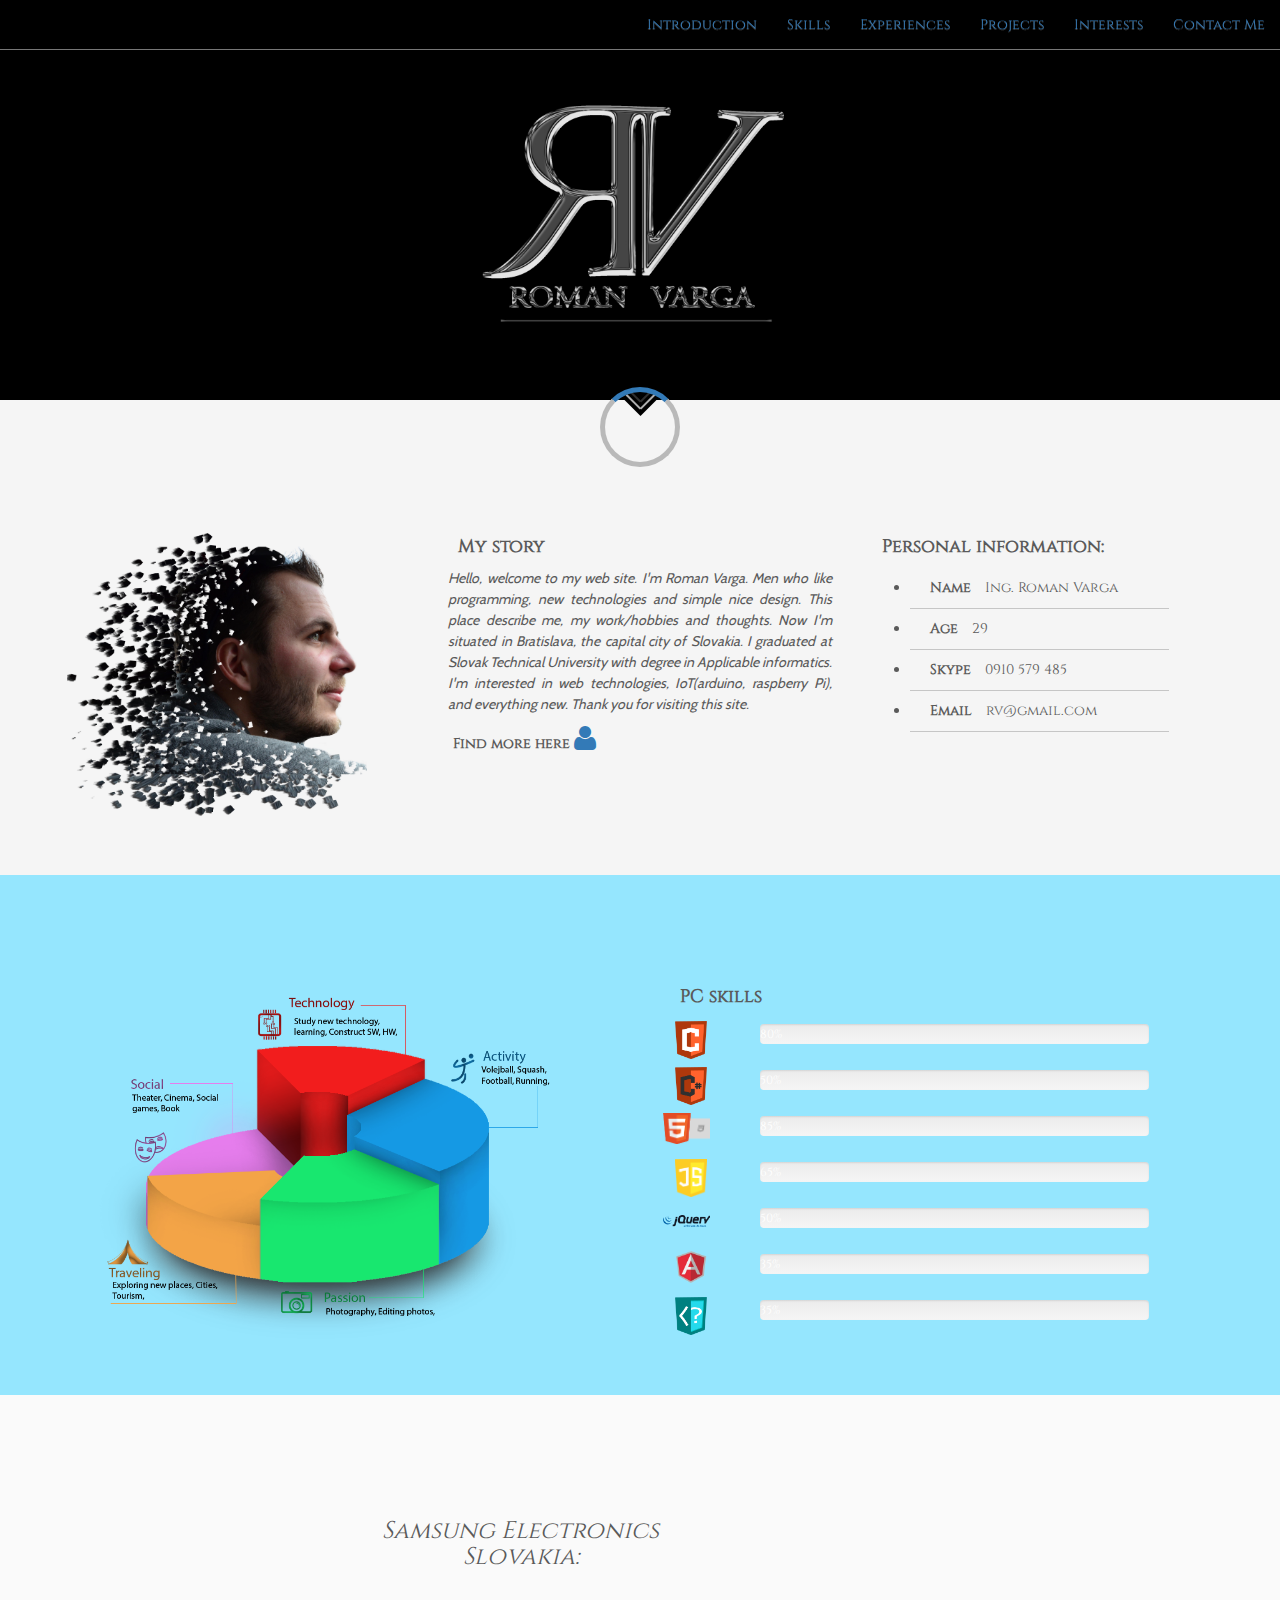
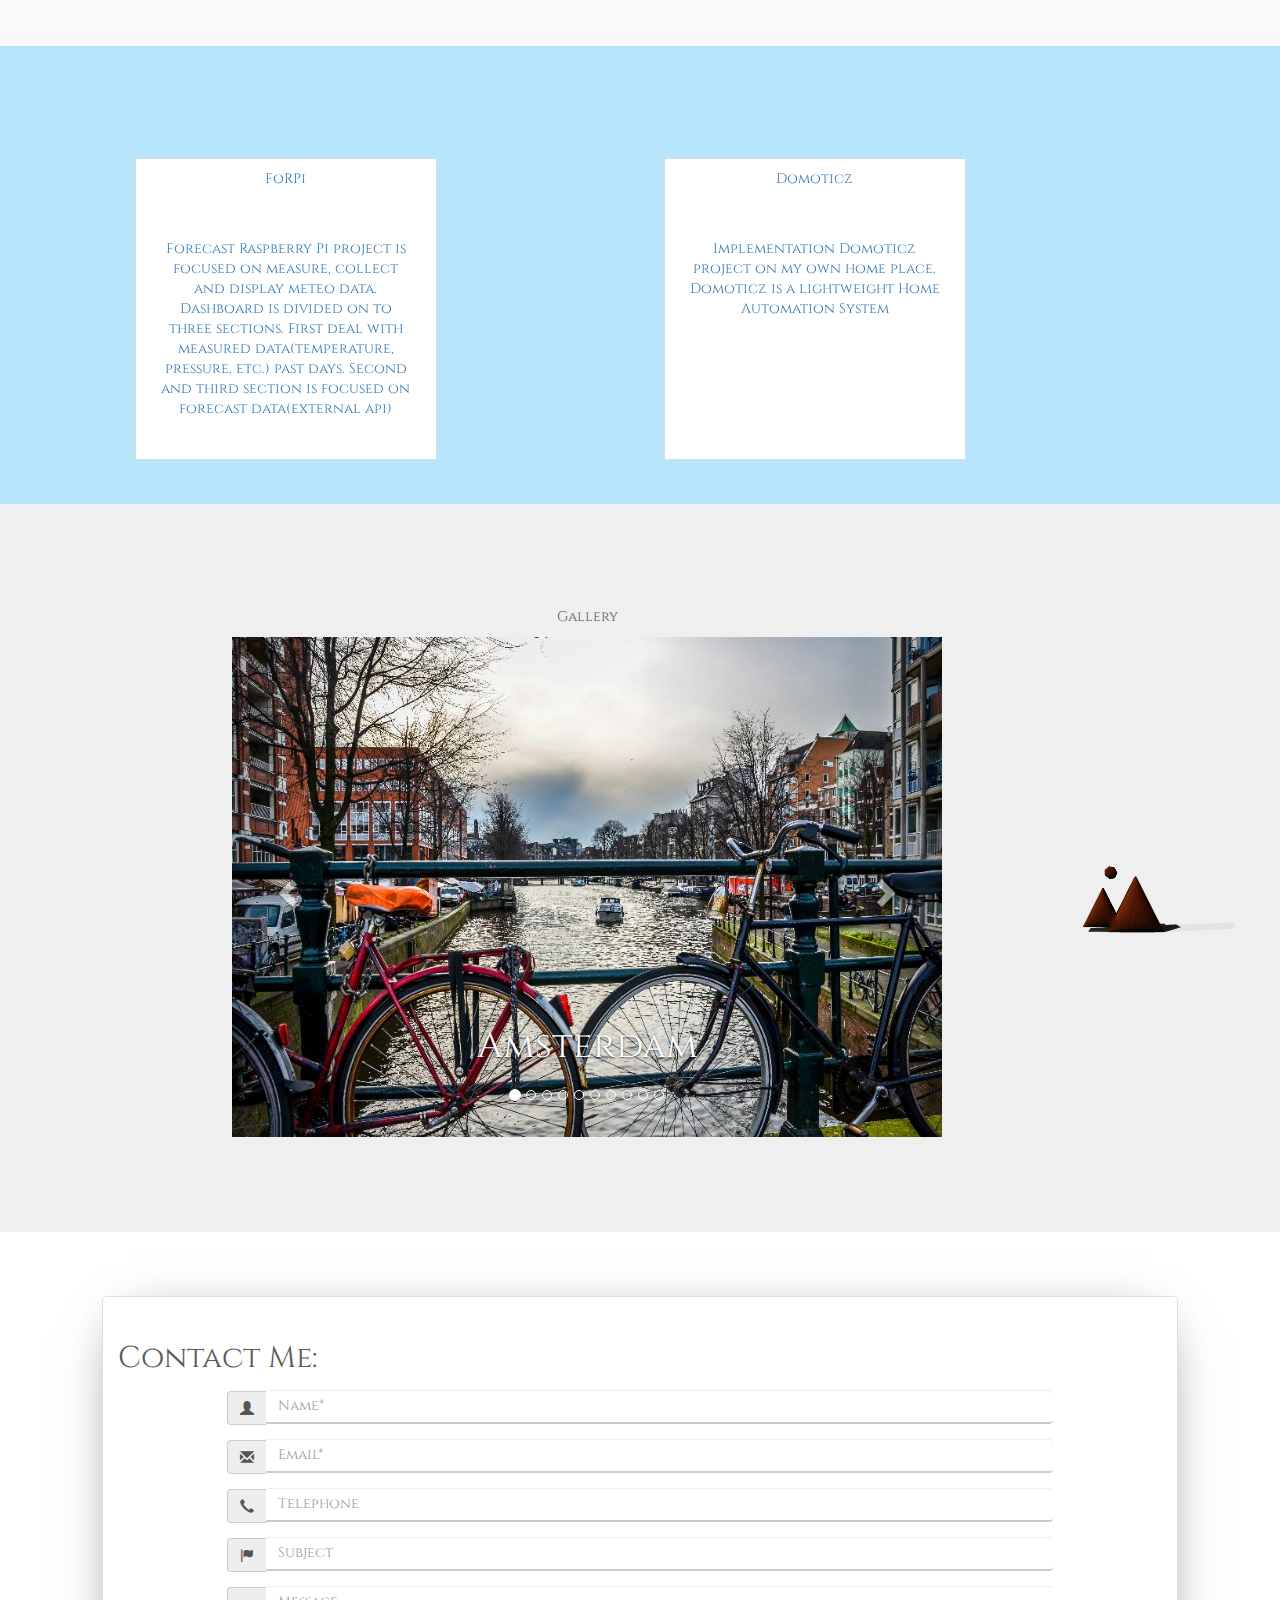
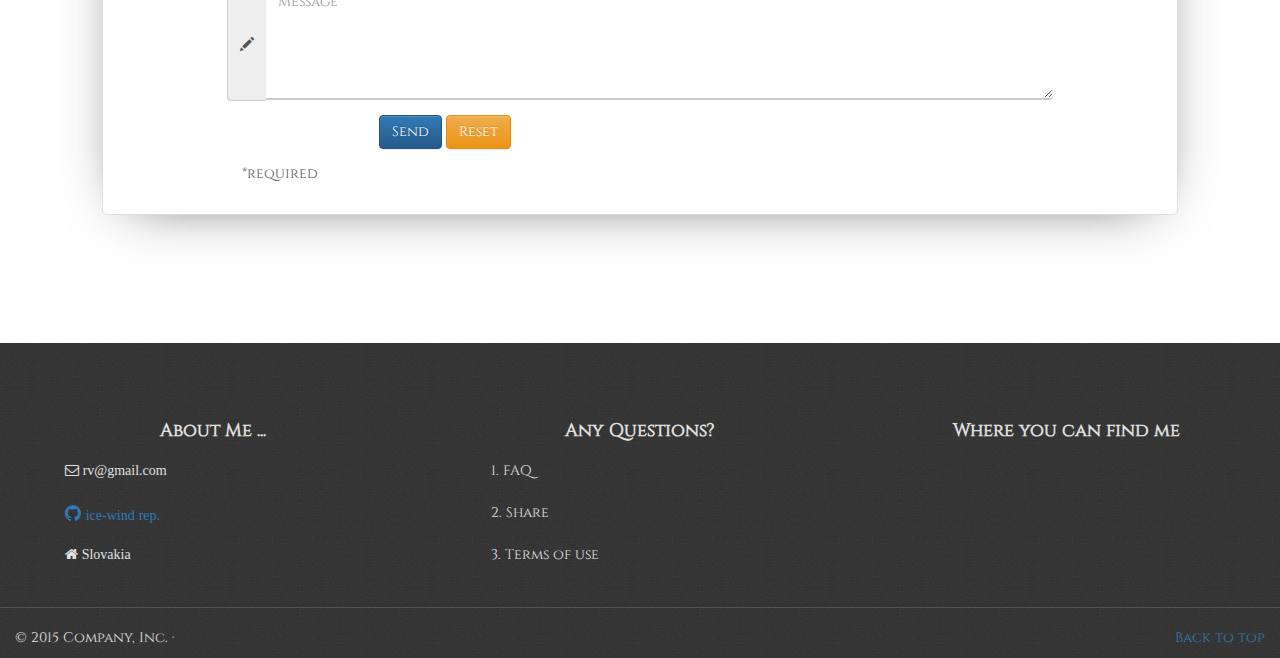
==== commit fe5812b4: "change skills" ====
--- a/_main/index.html
+++ b/_main/index.html
@@ -186,8 +186,8 @@
 				  <dt><img src= 'img/php.png' alt='php logo'/></dt>
 				  <dd>
 					<div class="progress">
-					  <div id="progress-bar-language_PHP" class="progress-bar progress-bar-info progress-bar-language_PHP" data-progress="45%" role="progressbar" aria-valuenow="40" aria-valuemin="0" aria-valuemax="100">
-					  45%
+					  <div id="progress-bar-language_PHP" class="progress-bar progress-bar-info progress-bar-language_PHP" data-progress="35%" role="progressbar" aria-valuenow="40" aria-valuemin="0" aria-valuemax="100">
+					  35%
 					  </div>
 					</div>
 				  </dd>
